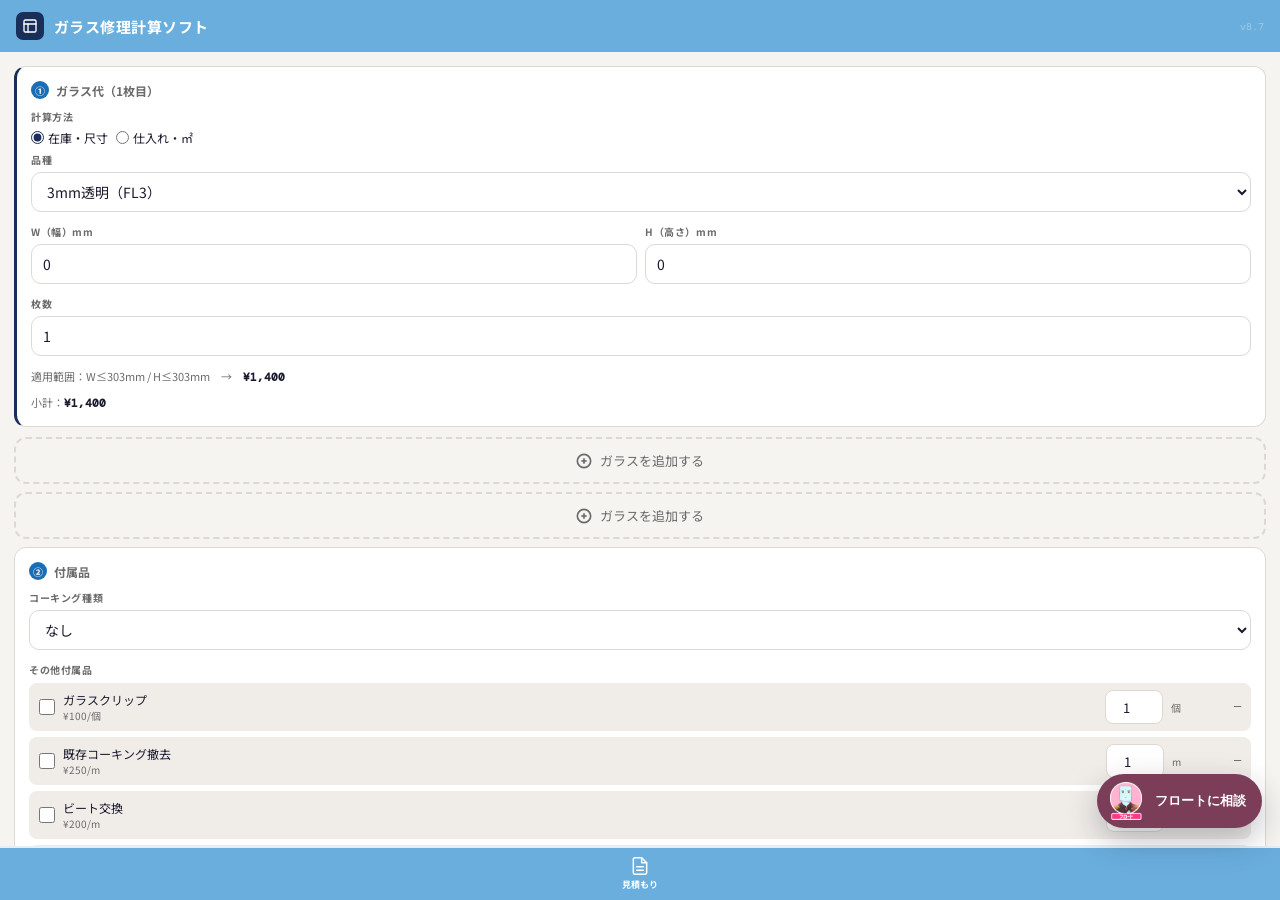
==== estimate_app.html @ 731aaf02 "Update estimate_app.html" ====
<!DOCTYPE html>
<html lang="ja">
<head>
<meta charset="UTF-8">
<meta name="viewport" content="width=device-width, initial-scale=1.0, maximum-scale=1.0, user-scalable=no">
<meta name="apple-mobile-web-app-capable" content="yes">
<meta name="apple-mobile-web-app-status-bar-style" content="default">
<meta name="apple-mobile-web-app-title" content="ガラス修理計算ソフト">
<meta name="theme-color" content="#1a1a2e">
<link rel="manifest" href="manifest.json">
<link rel="apple-touch-icon" href="icons/icon-192.png">
<title>ガラス修理計算ソフト</title>
<link href="https://fonts.googleapis.com/css2?family=Noto+Sans+JP:wght@400;500;700&family=DM+Mono:wght@400;500&display=swap" rel="stylesheet">
<style>
:root{--bg:#f5f4f0;--surface:#fff;--surface2:#f0ede8;--accent:#1a6eb5;--accent2:#1a2e5a;--text:#1a1a2e;--text2:#6b6b6b;--border:#ddd9d2;--green:#2d6a4f;--green-bg:#e8f5ee}
*{box-sizing:border-box;margin:0;padding:0;-webkit-tap-highlight-color:transparent}
html,body{margin:0;padding:0;background:var(--bg);font-family:'Noto Sans JP',sans-serif;color:var(--text)}
#app{position:fixed;top:0;left:0;right:0;bottom:0;display:flex;flex-direction:column;}
header{height:52px;background:#6aaedd;display:flex;align-items:center;padding:0 16px;gap:10px;flex-shrink:0}
.logo{width:28px;height:28px;background:var(--accent2);border-radius:7px;display:flex;align-items:center;justify-content:center;flex-shrink:0}
.logo svg{width:16px;height:16px}
header h1{font-size:15px;font-weight:700;color:#fff;letter-spacing:.03em}
.version{margin-left:auto;font-size:10px;color:rgba(255,255,255,.35);font-family:'DM Mono',monospace}
#content{position:absolute;top:52px;left:0;right:0;bottom:54px;}
nav.main-nav{position:fixed;bottom:0;left:0;right:0;height:54px;background:#6aaedd;display:flex;z-index:100;}
.mnav-btn{flex:1;display:flex;flex-direction:column;align-items:center;justify-content:center;gap:2px;font-size:9px;color:rgba(255,255,255,0.7);border:none;background:none;cursor:pointer;padding:5px 2px;font-family:inherit}
.mnav-btn svg{width:20px;height:20px;stroke:currentColor;fill:none;stroke-width:1.8;stroke-linecap:round;stroke-linejoin:round}
.mnav-btn.active{color:#fff;font-weight:700}
.main-indicator{position:absolute;top:0;height:2px;background:rgba(255,255,255,0.8);transition:left .25s cubic-bezier(.4,0,.2,1),width .25s cubic-bezier(.4,0,.2,1)}
.page{display:none;}
.page.active{display:block;position:absolute;top:0;left:0;right:0;bottom:0;overflow-y:auto;-webkit-overflow-scrolling:touch;overscroll-behavior:contain;}

.page-inner{padding:14px}

.esec{background:var(--surface);border-radius:12px;padding:14px;margin-bottom:10px;border:1px solid var(--border)}
.esec-title{font-size:12px;font-weight:700;color:var(--text2);margin-bottom:10px;display:flex;align-items:center;gap:7px}
.esec-title .num{background:var(--accent);color:#fff;border-radius:50%;width:18px;height:18px;display:inline-flex;align-items:center;justify-content:center;font-size:10px;font-weight:700;flex-shrink:0}
.clbl{font-size:10px;font-weight:700;color:var(--text2);letter-spacing:.06em;margin-bottom:5px}
.cgrp{margin-bottom:12px}
input[type=number],select{height:40px;border:1.5px solid var(--border);border-radius:10px;background:var(--surface);color:var(--text);font-size:14px;font-family:inherit;padding:0 11px;width:100%;outline:none}
input[type=number]:focus,select:focus{border-color:var(--accent2)}
.irow{display:flex;gap:8px}.irow>div{flex:1}.travel-row{flex-wrap:wrap}.travel-row>div{min-width:160px}
.esec-note{font-size:11px;color:var(--text2);margin-top:7px;line-height:1.6}
.esec-note strong{font-family:'DM Mono',monospace;color:var(--text)}
.bdown{background:var(--surface2);border-radius:10px;padding:11px;margin-top:4px}
.brow{display:flex;justify-content:space-between;align-items:center;padding:5px 0;font-size:12px}
.brow+.brow{border-top:1px solid var(--border)}
.brow .lbl{color:var(--text2)}.brow .amt{font-family:'DM Mono',monospace;font-weight:500}
.btotal{display:flex;justify-content:space-between;align-items:center;padding:9px 0 0;margin-top:5px;border-top:2px solid var(--accent);font-weight:700;font-size:14px}
.btotal .amt{font-family:'DM Mono',monospace;color:var(--accent2)}
.total-card{background:var(--accent);border-radius:12px;padding:18px;text-align:center;margin-top:10px}
.total-card .lbl{font-size:11px;color:rgba(255,255,255,.6);margin-bottom:5px}
.total-card .price{font-size:34px;font-weight:700;color:#fff;font-family:'DM Mono',monospace}
.total-card .sub{font-size:11px;color:rgba(255,255,255,.55);margin-top:5px}
.float-chat-launcher{position:fixed;right:18px;bottom:72px;z-index:500;display:flex;align-items:center;gap:10px;min-height:52px;border:0;border-radius:999px;background:#7c3d58;color:#fff;padding:8px 16px 8px 10px;box-shadow:0 12px 32px rgba(26,26,46,.28);font-weight:700;cursor:pointer}
.float-chat-launcher img{width:38px;height:38px;object-fit:contain}
.float-chat-launcher.hidden{display:none}
.float-chat-panel{position:fixed;right:16px;bottom:84px;z-index:600;width:min(420px,calc(100vw - 32px));height:min(680px,calc(100dvh - 108px));overflow:hidden;border:1px solid rgba(26,26,46,.16);border-radius:10px;background:#fff;box-shadow:0 20px 60px rgba(26,26,46,.30);transform:translateY(12px);opacity:0;pointer-events:none;transition:opacity .18s ease,transform .18s ease}
.float-chat-panel.open{transform:translateY(0);opacity:1;pointer-events:auto}
.float-chat-panel iframe{display:block;width:100%;height:100%;border:0}
.float-chat-close{position:absolute;top:8px;right:8px;z-index:2;width:34px;height:34px;border:0;border-radius:8px;background:rgba(255,255,255,.92);color:#2a2226;font-size:22px;line-height:1;box-shadow:0 4px 14px rgba(42,34,38,.14);cursor:pointer}
@media (max-width:720px){.float-chat-launcher{right:12px;bottom:68px;min-height:48px;padding-right:14px}.float-chat-panel{inset:0;width:auto;height:auto;border-radius:0}}
@media (max-width:720px){
  html,body{height:auto;min-height:100%;overflow-y:auto;-webkit-overflow-scrolling:touch}
  #app{position:relative;min-height:100dvh;display:block;padding-bottom:74px}
  #content{display:block}
  .page.active{position:relative;top:auto;left:auto;right:auto;bottom:auto;overflow:visible;min-height:auto}
  nav.main-nav{position:fixed;bottom:0;left:0;right:0}
}
</style>
</head>
<body>
<div id="app">
<header>
  <div class="logo"><svg viewBox="0 0 24 24" fill="none" stroke="white" stroke-width="2" stroke-linecap="round" stroke-linejoin="round"><rect x="3" y="3" width="18" height="18" rx="2"/><line x1="3" y1="9" x2="21" y2="9"/><line x1="9" y1="9" x2="9" y2="21"/></svg></div>
  <h1>ガラス修理計算ソフト</h1>
  <span class="version">v8.7</span>
</header>
<div id="content">


<!-- 見積もり -->
<div id="p-estimate" class="page active">
  <div class="page-inner">

    <div class="esec" id="sec-main" style="border-left:3px solid var(--accent2)">
      <div class="esec-title"><span class="num">①</span>ガラス代（1枚目）</div>

      <div class="cgrp" style="margin-bottom:6px">
        <div class="clbl">計算方法</div>
        <div style="display:flex;gap:8px">
          <label style="display:flex;align-items:center;gap:4px;font-size:12px;cursor:pointer">
            <input type="radio" name="main-mode" value="shaku" checked onchange="switchMainMode('shaku')" style="accent-color:var(--accent2)">在庫・尺寸
          </label>
          <label style="display:flex;align-items:center;gap:4px;font-size:12px;cursor:pointer">
            <input type="radio" name="main-mode" value="sqm" onchange="switchMainMode('sqm')" style="accent-color:var(--accent2)">仕入れ・㎡
          </label>
        </div>
      </div>

      <!-- 在庫・尺寸モード -->
      <div id="sec-shaku">
        <div class="cgrp"><div class="clbl">品種</div>
          <select id="e-type" onchange="calcEst();calcAcc();calcTravel();">
            <optgroup label="── 単板ガラス ──">
              <option value="fl3">3mm透明（FL3）</option>
              <option value="fl2">2mm透明（FL2）</option>
              <option value="fl5">5mm透明（FL5）</option>
              <option value="f4a">4mm型（F4A）</option>
              <option value="polka">2mmワーロン</option>
              <option value="g3">3mm摺（G3）</option>
              <option value="g2">2mm摺（G2）</option>
            </optgroup>
            <optgroup label="── 網入りガラス ──">
              <option value="ami_t">6.8mm網入り透明（PW6.8）</option>
              <option value="ami_k">6.8mm網入り型（FW6.8）</option>
            </optgroup>
          </select>
        </div>
        <div class="cgrp">
          <div class="irow">
            <div><div class="clbl">W（幅）mm</div><input type="number" id="e-w" value="0" min="1" inputmode="numeric" oninput="calcEst();"></div>
            <div><div class="clbl">H（高さ）mm</div><input type="number" id="e-h" value="0" min="1" inputmode="numeric" oninput="calcEst();"></div>
          </div>
        </div>
        <div class="cgrp" style="margin-top:6px"><div class="clbl">枚数</div>
          <input type="number" id="e-count-shaku" value="1" min="1" max="99" inputmode="numeric" oninput="calcEst();">
        </div>
        <div class="esec-note">適用範囲：<span id="e-glass-range">—</span>　→　<strong id="e-glass-price">—</strong></div>
        <div class="esec-note">小計：<strong id="e-glass-total">—</strong></div>
      </div>

      <!-- 仕入れ・㎡モード（初期非表示） -->
      <div id="sec-sqm" style="display:none">
        <div class="cgrp"><div class="clbl">品種</div>
          <select id="o-type" onchange="calcOrder(false);calcAcc();calcTravel();">
            <optgroup label="── フロートガラス ──">
              <option value="fl3">3mm透明（FL3）</option>
              <option value="fl5">5mm透明（FL5）</option>
              <option value="fl6">6mm透明（FL6）</option>
              <option value="fl8">8mm透明（FL8）</option>
            </optgroup>
            <optgroup label="── 型・摺・網入り ──">
              <option value="f4a_m">4mm型（F4A）</option>
              <option value="f6a">6mm型（F6A）</option>
              <option value="g3_m">3mm摺（G3）</option>
              <option value="g5">5mm摺（G5）</option>
              <option value="pw68">6.8mm網入り透明</option>
              <option value="fw68">6.8mm網入り型</option>
            </optgroup>
            <optgroup label="── 強化ガラス ──">
              <option value="pt4">4mm透明強化（PT4）</option>
              <option value="pt5">5mm透明強化（PT5）</option>
              <option value="pt6">6mm透明強化（PT6）</option>
              <option value="fbt4">4mm型強化（FBT4）</option>
            </optgroup>
            <optgroup label="── 複層ガラス ──">
              <option value="ap6d">ペアマルチ 3mm透明+A+3mm透明（AP6-D）</option>
              <option value="ap10d">ペアマルチ 5mm透明+A+5mm透明（AP10-D）</option>
              <option value="ap3f4d">ペアマルチ 3mm透明+A+4mm型（AP3F4-D）</option>
              <option value="ap3pwd">ペアマルチ 網入り透明+A+3mm透明（AP3PW-D）</option>
              <option value="ap3fwd">ペアマルチ 網入り型+A+3mm透明（AP3FW-D）</option>
            </optgroup>
            <optgroup label="── ペアマルチスーパー ──">
              <option value="arsp3">スーパー 3mm透明+A+LowE3</option>
              <option value="arsp5">スーパー 5mm透明+A+LowE5</option>
              <option value="arsp_f4">スーパー 4mm型+A+LowE3</option>
              <option value="arsp_pw">スーパー 網入り透明+A+LowE3</option>
              <option value="arsp_fw">スーパー 網入り型+A+LowE3</option>
            </optgroup>
            <optgroup label="── ペアマルチレイボーグ ──">
              <option value="arspj3">レイボーグ LowE3+A+3mm透明</option>
              <option value="arspj5">レイボーグ LowE5+A+5mm透明</option>
              <option value="arspj_f4">レイボーグ LowE3+A+4mm型</option>
              <option value="arspj_pw">レイボーグ LowE3+A+網入り透明</option>
              <option value="arspj_fw">レイボーグ LowE3+A+網入り型</option>
            </optgroup>
            <optgroup label="── 防犯ガラス セキュオ ──">
              <option value="lp6_30">セキュオ30 3mm透明+30mil+3mm透明（LP6-30）</option>
              <option value="lp3f3a_30">セキュオ30 3mm透明+30mil+3mm型（LP3F3A-30）</option>
              <option value="lp5t_60">セキュオ60 2.5mm透明+60mil+2.5mm透明（LP5T-60）</option>
              <option value="lp2f3a_60">セキュオ60 2mm透明+60mil+3mm型（LP2F3A-60）</option>
              <option value="lp5t_sp">セキュオSP 2.5mm透明+ポリカ+2.5mm透明（LP5T-SP）</option>
              <option value="lp2f3a_sp">セキュオSP 2mm透明+ポリカ+3mm型（LP2F3A-SP）</option>
            </optgroup>
            <optgroup label="── 合わせガラス ──">
              <option value="lp6z">ラミペーン 3mm透明+15mil+3mm透明（LP6-Z）</option>
              <option value="lp2f4az">ラミペーン 2mm透明+30mil+4mm型（LP2F4A-Z）</option>
              <option value="l4p6z">カラーラミペーン 3mm透明+15mil+3mm透明（L4P6-Z）</option>
              <option value="l4lp2f4az">カラーラミペーン 2mm透明+30mil+4mm型（L4LP2F4A-Z）</option>
            </optgroup>
            <optgroup label="── 真空ガラス ──">
              <option value="vnp3lep3">スペーシア Low-E3mm+真空層+3mm透明</option>
              <option value="vnp3leg3">スペーシア Low-E3mm+真空層+3mm摺</option>
            </optgroup>
            <optgroup label="── 防音ガラス ──">
              <option value="l51p6z">ソノグラス 3mm透明+遮音膜30mil+3mm透明（L51P6-Z）</option>
              <option value="l51p2f4az">ソノグラス 2mm透明+遮音膜30mil+4mm型（L51P2F4A-Z）</option>
            </optgroup>
            <optgroup label="── 鏡 ──">
              <option value="mirror_cut">5mm鏡 切放し</option>
              <option value="mirror_4h">5mm鏡 4方磨き</option>
              <option value="mirror_ted">5mm鏡 TED簡易防湿</option>
              <option value="mirror_oc">5mm鏡 OC防湿</option>
            </optgroup>
          </select>
        </div>
        <div class="cgrp">
          <div class="irow">
            <div><div class="clbl">面積（㎡）</div><input type="number" id="o-area" value="0" min="0.001" step="0.001" inputmode="decimal" oninput="calcOrder(false)"></div>
            <div id="o-gretchan-wrap" style="display:none"><div class="clbl">グレチャン</div>
              <select id="o-gretchan" onchange="calcOrder(false)" style="height:40px">
                <option value="0">なし</option>
                <option value="1">あり</option>
              </select>
            </div>
          </div>
        </div>
        <div class="cgrp" style="margin-top:6px"><div class="clbl">枚数</div>
          <input type="number" id="e-count-sqm" value="1" min="1" max="99" inputmode="numeric" oninput="calcOrder(false);">
        </div>
        <div class="esec-note">単価：<strong id="o-unit">—</strong></div>
        <div class="esec-note">小計：<strong id="o-total-price">—</strong></div>
      </div>
    </div>

    <!-- 追加ガラス行コンテナ -->
    <div id="extra-glass-rows"></div>

    <!-- ガラスを追加ボタン -->
    <button id="add-glass-btn" onclick="addGlassRow()" style="display:flex;align-items:center;justify-content:center;gap:8px;width:100%;margin:4px 0 8px;padding:12px;border:2px dashed var(--border);border-radius:12px;background:transparent;color:var(--text2);font-size:13px;font-family:inherit;cursor:pointer;transition:all 0.15s" onmouseover="this.style.borderColor='var(--accent2)';this.style.color='var(--accent2)'" onmouseout="this.style.borderColor='var(--border)';this.style.color='var(--text2)'">
      <svg viewBox="0 0 24 24" width="16" height="16" fill="none" stroke="currentColor" stroke-width="2.5"><circle cx="12" cy="12" r="10"/><line x1="12" y1="8" x2="12" y2="16"/><line x1="8" y1="12" x2="16" y2="12"/></svg>
      ガラスを追加する
    </button>

    <!-- 追加ガラス行コンテナ -->
    <div id="extra-glass-rows"></div>

    <!-- ガラスを追加ボタン -->
    <button id="add-glass-btn" onclick="addGlassRow()" style="display:flex;align-items:center;justify-content:center;gap:8px;width:100%;margin:4px 0 8px;padding:12px;border:2px dashed var(--border);border-radius:12px;background:transparent;color:var(--text2);font-size:13px;font-family:inherit;cursor:pointer;transition:all 0.15s" onmouseover="this.style.borderColor='var(--accent2)';this.style.color='var(--accent2)'" onmouseout="this.style.borderColor='var(--border)';this.style.color='var(--text2)'">
      <svg viewBox="0 0 24 24" width="16" height="16" fill="none" stroke="currentColor" stroke-width="2.5"><circle cx="12" cy="12" r="10"/><line x1="12" y1="8" x2="12" y2="16"/><line x1="8" y1="12" x2="16" y2="12"/></svg>
      ガラスを追加する
    </button>

    <div class="esec">
      <div class="esec-title"><span class="num">④</span>出張・施工費</div>
      <div class="cgrp">
        <div class="irow travel-row">
          <div><div class="clbl">片道（分）</div><input type="number" id="e-travel" value="0" min="0" max="90" inputmode="numeric" oninput="calcTravel();"></div>
          <div><div class="clbl">施工時間（分）</div><input type="number" id="e-work" value="0" min="0" inputmode="numeric" oninput="calcTravel();"></div>
          <div><div class="clbl">人工</div><input type="number" id="e-labor" value="1" min="0" step="1" inputmode="numeric" oninput="calcTravel();"></div>
        </div>
      </div>
      <div class="esec-note">出張費：<strong id="e-travel-price">—</strong>　／　施工費：<strong id="e-work-price">—</strong></div>
    </div>
    <div class="esec">
      <div class="esec-title"><span class="num">③</span>廃材搬出・処分費</div>
      <div class="cgrp"><div class="clbl">枚数</div><input type="number" id="e-waste" value="1" min="0" max="20" inputmode="numeric" oninput="const w=parseInt(this.value)||0;updateWasteUI(w);recalcTotal();"></div>
      <div id="waste-rule-tanban" class="esec-note">処分費：<strong id="e-waste-price">—</strong>　（3枚まで500円、4枚目から+100円/枚）</div>
      <div id="waste-rule-kino" class="esec-note" style="display:none">処分費：<strong id="e-waste-price-kino">—</strong>　（300円/枚）</div>
    </div>
    <div id="extra-waste-rows"></div>
    <button id="add-waste-btn" onclick="addExtraWasteRow()" style="display:flex;align-items:center;justify-content:center;gap:8px;width:100%;margin:4px 0 8px;padding:12px;border:2px dashed var(--border);border-radius:12px;background:transparent;color:var(--text2);font-size:13px;font-family:inherit;cursor:pointer;transition:all 0.15s" onmouseover="this.style.borderColor='var(--accent2)';this.style.color='var(--accent2)'" onmouseout="this.style.borderColor='var(--border)';this.style.color='var(--text2)'">
      <svg viewBox="0 0 24 24" width="16" height="16" fill="none" stroke="currentColor" stroke-width="2.5"><circle cx="12" cy="12" r="10"/><line x1="12" y1="8" x2="12" y2="16"/><line x1="8" y1="12" x2="16" y2="12"/></svg>
      ＋処分費を追加する
    </button>
    <div class="esec">
      <div class="esec-title"><span class="num">②</span>付属品</div>

      <!-- コーキング（プルダウン） -->
      <div class="cgrp">
        <div class="clbl">コーキング種類</div>
        <select id="acc-caulk-type" onchange="calcAcc()">
          <option value="0">なし</option>
          <option value="600">単板G・パネル（通常） 6×6 — ¥600/m</option>
          <option value="600">単板G・パネル（防カビ） 6×6 — ¥600/m</option>
          <option value="900">単板G・パネル（防火） 6×6 — ¥900/m</option>
          <option value="1100">単板G（セメダイン） 6×6 — ¥1,100/m</option>
          <option value="850">単板G（三角シール） 15×8 — ¥850/m</option>
          <option value="700">複層G（通常） 8×8 — ¥700/m</option>
          <option value="1300">複層G（防火） 8×8 — ¥1,300/m</option>
          <option value="700">ポリカ板 6×6 — ¥700/m</option>
          <option value="900">アルミ（変成） 6×6 — ¥900/m</option>
          <option value="2600">単板G（ハイクリア） 10×10 — ¥2,600/m</option>
        </select>
      </div>
      <div class="cgrp" id="acc-caulk-len-wrap" style="display:none">
        <div class="irow">
          <div><div class="clbl">長さ（m）</div><input type="number" id="acc-caulk-len" value="1" min="0.1" step="0.1" inputmode="decimal" oninput="calcAcc()"></div>
          <div><div class="clbl">本数</div><input type="number" id="acc-caulk-count" value="1" min="1" max="99" inputmode="numeric" oninput="calcAcc()"></div>
        </div>
        <div class="esec-note" style="margin-top:6px">コーキング代：<strong id="acc-caulk-price">—</strong></div>
      </div>

      <!-- その他付属品 チェックリスト -->
      <div class="clbl" style="margin-top:10px;margin-bottom:6px">その他付属品</div>
      <div id="acc-items" style="display:flex;flex-direction:column;gap:6px">
        <!-- 各行：チェック + ラベル + 数量 + 小計 -->
      </div>
      <div class="esec-note" style="margin-top:8px">付属品合計：<strong id="acc-total-price">—</strong></div>
    </div>

    <div class="bdown">
      <div id="b-glass-rows">
        <div class="brow" id="b-glass-row"><span class="lbl">①ガラス代（在庫）</span><span class="amt" id="b-glass">—</span></div>
        <div id="b-glass-detail" style="display:none;flex-direction:column"></div>
        <div class="brow" id="b-order-row"><span class="lbl">①ガラス代（仕入れ）</span><span class="amt" id="b-order">—</span></div>
        <div id="b-order-detail" style="display:none;flex-direction:column"></div>
      </div>
      <div class="brow"><span class="lbl">④出張施工費</span><span class="amt" id="b-travel">—</span></div>
      <div class="brow"><span class="lbl">③廃材処分費</span><span class="amt" id="b-waste">—</span></div>
      <div class="brow" id="b-delivery-row" style="display:none"><span class="lbl">メーカー配送料</span><span class="amt" id="b-delivery">—</span></div>
      <div class="brow"><span class="lbl">②付属品</span><span class="amt" id="b-acc">—</span></div>
      <div id="b-acc-detail" style="display:none;flex-direction:column;gap:0"></div>
      <div class="brow"><span class="lbl" id="misc-label">⑤諸経費（5%・最低2,000円）</span><span class="amt" id="b-misc">—</span></div>
      <div class="btotal"><span>合計（税別）</span><span class="amt" id="b-total">—</span></div>
    </div>
    <div class="total-card">
      <div class="lbl">お見積り金額（税別）</div>
      <div style="font-size:16px;color:rgba(255,255,255,0.6);font-family:'DM Mono',monospace;margin-bottom:4px" id="e-total">—</div>
      <div class="lbl" style="margin-top:8px;font-size:12px">税込金額</div>
      <div style="font-size:36px;font-weight:700;color:#fff;font-family:'DM Mono',monospace;letter-spacing:-0.02em" id="e-tax">—</div>
    </div>
  </div>
</div>

</div>
</div>
<nav class="main-nav">
  <div class="main-indicator" id="main-ind"></div>
  <button class="mnav-btn active" onclick="showPage('p-estimate',0)">
    <svg viewBox="0 0 24 24"><path d="M14 2H6a2 2 0 0 0-2 2v16a2 2 0 0 0 2 2h12a2 2 0 0 0 2-2V8z"/><polyline points="14 2 14 8 20 8"/><line x1="16" y1="13" x2="8" y2="13"/><line x1="16" y1="17" x2="8" y2="17"/></svg>見積もり
  </button>
</nav>
</div>

<button class="float-chat-launcher" id="floatChatLauncher" type="button" aria-controls="floatChatPanel" aria-expanded="false">
  <img src="float-icon.png" alt="">
  <span>フロートに相談</span>
</button>
<section class="float-chat-panel" id="floatChatPanel" aria-label="フロート相談室">
  <button class="float-chat-close" id="floatChatClose" type="button" aria-label="チャットを閉じる">×</button>
  <iframe title="フロート相談室" src="index_float_chat.html"></iframe>
</section>

<script>

const stockData={
  fl3:{cols:[303,455,914,1219,1829],rows:[303,455,914,1219,1829],prices:[[1400,1400,1400,2000,2900],[1400,1400,2200,2900,4400],[1400,2200,4400,5900,8800],[2000,2900,5900,7800,11700],[2900,4400,8800,11700,17600]]},
  fl2:{cols:[303,455,914],rows:[303,455,914],prices:[[1500,1500,1500],[1500,1500,1500],[1500,1500,2900]]},
  fl5:{cols:[303,455,914,1219,1829,2134,2438],rows:[303,455,914,1219,1829,2134,2438],prices:[[2000,2000,2100,2800,4200,4900,5600],[2000,2000,3200,4200,6300,7400,8400],[2100,3200,6300,8500,12700,14800,16900],[2800,4200,8500,11300,16900,19700,22600],[4200,6300,12700,16900,25400,29600,33800],[4900,7400,14800,19700,29600,null,null],[5600,8400,16900,22600,33800,null,null]]},
  f4a:{cols:[303,455,914,1219,1829],rows:[303,455,914,1219,1829],prices:[[2400,2400,2600,3400,5100],[2400,2400,3800,5100,7700],[2600,3800,7700,10300,15400],[3400,5100,10300,13700,20500],[5100,7700,15400,20500,30800]]},
  polka:{cols:[303,455,914],rows:[303,455,914],prices:[[3000,3000,3600],[3000,3000,5400],[4000,6000,6000]]},
  g3:{cols:[303,455,914,1219,1829],rows:[303,455,914,1219,1829],prices:[[5200,5200,5600,7400,11100],[5200,5200,8400,11200,16700],[5600,8400,16800,22400,33600],[7400,11200,22400,29900,44800],[11100,16700,33600,44800,67200]]},
  g2:{cols:[303,455,914],rows:[303,455,914],prices:[[1600,1600,1600],[1600,1600,1600],[1600,1600,3200]]},
  // 網入りガラス（W幅別の固定価格）
  ami_t_606:{fixed:null},ami_t_914:{fixed:null},
  ami_t_1219:{fixed:20000},ami_t_1829:{fixed:29900},ami_t_2438:{fixed:39900},
  ami_k_606:{fixed:null},ami_k_914:{fixed:null},
  ami_k_1219:{fixed:11100},ami_k_1829:{fixed:16600},ami_k_2438:{fixed:22200},
};
// 網入り価格テーブル（H×W）
const amiTData={
  ami_t:{cols:[606,914,1219,1829,2438],rows:[606,914,1219,1829,2438],
    prices:[[9900,20000,20000,29900,39900],[20000,22600,30100,45200,60200],[20000,30100,40100,60200,80300],[29900,45200,60200,90300,120400],[39900,60200,80300,120400,null]]},
  ami_k:{cols:[606,914,1219,1829,2438],rows:[606,914,1219,1829,2438],
    prices:[[5500,11100,11100,16600,22200],[11100,12500,16700,25100,33400],[11100,16700,22300,33500,44600],[16600,25100,33500,50200,66900],[22200,33400,44600,66900,null]]},
};
const travelTbl=[[5,1000],[10,2000],[15,2000],[20,2000],[25,4000],[30,4000],[35,4000],[40,6000],[45,6000],[50,6000],[55,8000],[60,8000],[65,8000],[70,10000],[75,10000],[80,10000],[85,12000],[90,12000]];
const workTbl=[[35,2000],[50,3000],[60,4000],[75,5000],[95,6000],[110,7000],[120,8000]];
const workKinoTbl=[[15,2000],[35,3000],[50,4000],[60,5000],[75,6000],[95,7000],[110,8000],[120,10000]];
function lookup(tbl,val){if(val<=0)return 0;for(let i=0;i<tbl.length;i++)if(val<=tbl[i][0])return tbl[i][1];return null;}
function getLaborCount(){return Math.max(0,parseInt(document.getElementById('e-labor')?.value)||0);}
function getTravelPrice(minutes){
  const base=lookup(travelTbl,minutes);
  return base==null?null:ceil100(base*getLaborCount());
}
function getWorkPrice(minutes){
  const base=lookup(getWorkTbl(),minutes);
  return base==null?null:ceil100(base*getLaborCount());
}
function getWorkTbl(){return isTanbanWorkType()?workTbl:workKinoTbl;}
function findIdx(arr,val){for(let i=0;i<arr.length;i++)if(val<=arr[i])return i;return -1;}
function fmt(n){return n!=null?'¥'+n.toLocaleString():'—';}
function setBaseGlassTotal(total){
  const el=document.getElementById('b-glass');
  const value=total!=null&&total>0?total:0;
  el.dataset.base=String(value);
  el.textContent=value>0?fmt(value):'—';
}
function setBaseOrderTotal(total){
  const el=document.getElementById('b-order');
  const value=total!=null&&total>0?total:0;
  el.dataset.base=String(value);
  el.textContent=value>0?fmt(value):'—';
}
function ceil100(n){return Math.ceil(n/100)*100;}
function ceil10(n){return Math.ceil(n/10)*10;}
function getGlass(type,w,h){
  const d=stockData[type];if(!d)return{price:null,range:'対応品種なし'};
  const sizeErr=checkStockSize(type,w,h);
  const ci=findIdx(d.cols,w),ri=findIdx(d.rows,h);
  if(ci<0||ri<0)return{price:null,range:'範囲外'+(sizeErr?` ⚠ 製作可能寸法ご確認ください`:'')};
  const p=d.prices[ri][ci];if(p==null)return{price:null,range:'該当なし'};
  const wl=ci===0?`W≤${d.cols[0]}`:`W${d.cols[ci-1]+1}〜${d.cols[ci]}`;
  const hl=ri===0?`H≤${d.rows[0]}`:`H${d.rows[ri-1]+1}〜${d.rows[ri]}`;
  const note=sizeErr?` ⚠ 製作可能寸法ご確認ください`:'';
  return{price:p,range:`${wl}mm / ${hl}mm${note}`};
}
// 単板ガラス判定
const tanbanTypes=['fl3','fl2','fl5','f4a','polka','g3','g2'];
const tanbanOrderTypes=['fl3','fl5','fl6','fl8','f4a_m','f6a','g3_m','g5'];
const kinoOrderTypes=['pt4', 'pt5', 'pt6', 'fbt4', 'ap6d', 'ap10d', 'ap3f4d', 'ap3pwd', 'ap3fwd', 'arsp3', 'arsp5', 'arsp_f4', 'arsp_pw', 'arsp_fw', 'arspj3', 'arspj5', 'arspj_f4', 'arspj_pw', 'arspj_fw', 'lp6_30', 'lp3f3a_30', 'lp5t_60', 'lp2f3a_60', 'lp5t_sp', 'lp2f3a_sp', 'lp6z', 'lp2f4az', 'l4p6z', 'l4lp2f4az', 'vnp3lep3', 'vnp3leg3', 'l51p6z', 'l51p2f4az', 'pw68', 'fw68'];

const S={glass:0,order:0,travel:0,work:0,waste:0,delivery:0,acc:0};



const stockSizeMax={
  fl2:{w:1219,h:864},
  fl3:{w:2540,h:1905},
  fl5:{w:3810,h:2540},
  f4a:{w:1829,h:914},
  g2:{w:914,h:813},
  g3:{w:1829,h:914},
  polka:{w:914,h:914},
};
const sqmSizeLimits={
  fl3:{maxW:2540,maxH:1905,minW:null,minH:null},
  fl5:{maxW:3810,maxH:2540,minW:null,minH:null},
  fl6:{maxW:3810,maxH:2540,minW:null,minH:null},
  fl8:{maxW:7420,maxH:2720,minW:null,minH:null},
  f4a_m:{maxW:1829,maxH:914,minW:null,minH:null},
  f6a:{maxW:2540,maxH:1905,minW:null,minH:null},
  g3_m:{maxW:1829,maxH:914,minW:null,minH:null},
  g5:{maxW:1829,maxH:1219,minW:null,minH:null},
  pw68:{maxW:2438,maxH:1829,minW:null,minH:null},
  fw68:{maxW:2438,maxH:1829,minW:null,minH:null},
  pt4:{maxW:2400,maxH:1200,minW:250,minH:100},
  pt5:{maxW:2600,maxH:1800,minW:250,minH:100},
  pt6:{maxW:3600,maxH:2440,minW:250,minH:100},
  fbt4:{maxW:2400,maxH:1200,minW:250,minH:100},
  ap6d:{maxW:2418,maxH:1885,minW:350,minH:200},
  ap10d:{maxW:3780,maxH:2510,minW:350,minH:200},
  ap3f4d:{maxW:3710,maxH:2440,minW:350,minH:200},
  ap3pwd:{maxW:2418,maxH:1885,minW:350,minH:200},
  ap3fwd:{maxW:2415,maxH:1729,minW:350,minH:200},
  arsp3:{maxW:2418,maxH:1758,minW:350,minH:200},
  arsp5:{maxW:2408,maxH:1748,minW:350,minH:200},
  arsp_f4:{maxW:2418,maxH:1758,minW:350,minH:200},
  arsp_pw:{maxW:2418,maxH:1758,minW:350,minH:200},
  arsp_fw:{maxW:2415,maxH:1729,minW:350,minH:200},
  arspj3:{maxW:2418,maxH:1758,minW:350,minH:200},
  arspj5:{maxW:2408,maxH:1748,minW:350,minH:200},
  arspj_f4:{maxW:2418,maxH:1758,minW:350,minH:200},
  arspj_pw:{maxW:2418,maxH:1758,minW:350,minH:200},
  arspj_fw:{maxW:2415,maxH:1729,minW:350,minH:200},
  lp6_30:{maxW:2540,maxH:1885,minW:100,minH:100},
  lp3f3a_30:{maxW:2400,maxH:1850,minW:100,minH:100},
  lp5t_60:{maxW:2400,maxH:1850,minW:100,minH:100},
  lp2f3a_60:{maxW:2400,maxH:1850,minW:100,minH:100},
  lp5t_sp:{maxW:2130,maxH:1235,minW:300,minH:200},
  lp2f3a_sp:{maxW:1800,maxH:1200,minW:300,minH:200},
  lp6z:{maxW:2540,maxH:1885,minW:100,minH:100},
  lp2f4az:{maxW:1800,maxH:1200,minW:100,minH:100},
  l4p6z:{maxW:2540,maxH:1219,minW:100,minH:100},
  l4lp2f4az:{maxW:1800,maxH:1200,minW:100,minH:100},
  vnp3lep3:{maxW:2400,maxH:1500,minW:335,minH:120},
  vnp3leg3:{maxW:1800,maxH:1200,minW:335,minH:120},
  l51p6z:{maxW:2540,maxH:1885,minW:100,minH:100},
  l51p2f4az:{maxW:1800,maxH:1200,minW:100,minH:100},
  mirror_cut:{maxW:3048,maxH:1829,minW:null,minH:null},
  mirror_4h: {maxW:3048,maxH:1829,minW:null,minH:null},
  mirror_ted:{maxW:3048,maxH:1829,minW:null,minH:null},
  mirror_oc: {maxW:3048,maxH:1829,minW:null,minH:null},
};

function checkStockSize(type,w,h){
  const lim=stockSizeMax[type];
  if(!lim) return null;
  if(lim.w&&w>lim.w) return `W最大${lim.w}mm超過`;
  if(lim.h&&h>lim.h) return `H最大${lim.h}mm超過`;
  return null;
}
function getSqmSizeNote(type){
  const lim=sqmSizeLimits[type];
  if(!lim) return '';
  const parts=[];
  if(lim.maxW&&lim.maxH) parts.push(`最大${lim.maxW}×${lim.maxH}mm`);
  if(lim.minW&&lim.minH) parts.push(`最小${lim.minW}×${lim.minH}mm`);
  return parts.join(' / ');
}

function getActiveMainMode(){
  const checked=document.querySelector('input[name="main-mode"]:checked');
  if(checked) return checked.value;
  const sqmSec=document.getElementById('sec-sqm');
  return sqmSec&&sqmSec.style.display!=='none'?'sqm':mainMode;
}

function isKino(){
  if(getActiveMainMode()==='shaku'){
    const v=document.getElementById('e-type').value;
    return v.startsWith('ami_')||!tanbanTypes.includes(v);
  }
  return kinoOrderTypes.includes(document.getElementById('o-type').value);
}

function isTanbanWasteType(){
  if(getActiveMainMode()==='shaku'){
    const v=document.getElementById('e-type').value;
    return tanbanTypes.includes(v)||v.startsWith('mirror_');
  }
  const v=document.getElementById('o-type').value;
  return tanbanOrderTypes.includes(v)||v.startsWith('mirror_');
}

function isExtraTanbanWasteType(row){
  if(!row) return true;
  if(row.mode==='shaku'){
    const v=document.getElementById('ex-type-'+row.id)?.value||'';
    return tanbanTypes.includes(v)||v.startsWith('mirror_');
  }
  const v=document.getElementById('ex-otype-'+row.id)?.value||'';
  return tanbanOrderTypes.includes(v)||v.startsWith('mirror_');
}

function isTanbanWorkType(){
  if(!isTanbanWasteType()) return false;
  return extraRows.every(row=>isExtraTanbanWasteType(row));
}

function calcWastePrice(count,isTanban){
  if(count<=0) return 0;
  return isTanban?(count<=3?500:500+(count-3)*100):count*300;
}

function getExtraWasteTotal(){
  return extraWasteRows.reduce((sum,row)=>sum+(row.waste||0),0);
}

function updateWasteSummary(baseWaste){
  const total=(baseWaste||0)+getExtraWasteTotal();
  document.getElementById('b-waste').textContent=fmt(total);
  S.waste=total||0;
}

function isSqmActive(){
  return getActiveMainMode()==='sqm';
}

function getAmiPrice(typeBase, w, h){
  const d=amiTData[typeBase];
  if(!d) return{price:null,range:'データなし'};
  const ci=findIdx(d.cols,w),ri=findIdx(d.rows,h);
  if(ci<0||ri<0) return{price:null,range:'範囲外'};
  const p=d.prices[ri][ci];
  if(p==null) return{price:null,range:'該当なし'};
  const wl=`W≤${d.cols[ci]}mm`,hl=`H≤${d.rows[ri]}mm`;
  return{price:p,range:`${wl} / ${hl}`};
}

function calcEst(){
  const type=document.getElementById('e-type').value;
  const w=parseInt(document.getElementById('e-w').value)||0;
  const h=parseInt(document.getElementById('e-h').value)||0;
  const count=parseInt(document.getElementById('e-count-shaku').value)||1;
  const tMin=parseInt(document.getElementById('e-travel').value)||0;
  const wMin=parseInt(document.getElementById('e-work').value)||0;
  const waste=parseInt(document.getElementById('e-waste').value)||1;

  let price=null,range='—';
  if(type==='ami_t'){
    const r=getAmiPrice('ami_t',w,h);price=r.price;range=r.range;
  } else if(type==='ami_k'){
    const r=getAmiPrice('ami_k',w,h);price=r.price;range=r.range;
  } else {
    const g=getGlass(type,w,h);price=g.price;range=g.range;
  }
  document.getElementById('e-glass-range').textContent=range;
  document.getElementById('e-glass-price').textContent=fmt(price);
  const glassTotal=price!=null?price*count:null;
  document.getElementById('e-glass-total').textContent=fmt(glassTotal);

  const tp=getTravelPrice(tMin),wp=getWorkPrice(wMin);
  const travelWorkTotal=tp===null||wp===null?null:tp+wp;
  document.getElementById('e-travel-price').textContent=fmt(tp);
  document.getElementById('e-work-price').textContent=fmt(wp);
  setBaseGlassTotal(glassTotal);
  document.getElementById('b-travel').textContent=fmt(travelWorkTotal);

  updateWasteUI(waste);
  recalcGlassTotal();
}

function setActiveSection(which){
  const s1=document.getElementById('sec-shaku');
  const s2=document.getElementById('sec-sqm');
  if(which==='shaku'){
    s1.classList.remove('disabled');s1.style.opacity='1';s1.style.pointerEvents='auto';
    s2.classList.add('disabled');s2.style.opacity='0.4';s2.style.pointerEvents='none';
  } else {
    s2.classList.remove('disabled');s2.style.opacity='1';s2.style.pointerEvents='auto';
    s1.classList.add('disabled');s1.style.opacity='0.4';s1.style.pointerEvents='none';
  }
}

function clearShaku(){
  // ②を選んだとき①をリセット＆グレーアウト
  setActiveSection('sqm');
  setBaseGlassTotal(null);
  document.getElementById('e-glass-range').textContent='—';
  document.getElementById('e-glass-price').textContent='—';
}

function clearSqm(){
  // ①を選んだとき②をリセット＆グレーアウト
  setActiveSection('shaku');
  setBaseOrderTotal(null);
  document.getElementById('o-unit').textContent='—';
  document.getElementById('o-total-price').textContent='—';
}

function updateWasteUI(waste){
  const kino=isKino();
  const tanbanWaste=isTanbanWasteType();
  const sqm=isSqmActive();
  const tanbanEl=document.getElementById('waste-rule-tanban');
  const kinoEl=document.getElementById('waste-rule-kino');
  const deliveryRow=document.getElementById('b-delivery-row');
  const miscLabel=document.getElementById('misc-label');
  let wasteP;
  if(tanbanWaste){
    wasteP=calcWastePrice(waste,true);
    tanbanEl.style.display='';kinoEl.style.display='none';
    document.getElementById('e-waste-price').textContent=fmt(wasteP);
    // ㎡モードで面積が入力済みの場合は配送料6,000円を表示
    const area=parseFloat(document.getElementById('o-area')?.value)||0;
    if(sqm&&area>0){
      deliveryRow.style.display='';
      document.getElementById('b-delivery').textContent='¥6,000';
      S.delivery=6000;
      miscLabel.textContent='⑤諸経費（5%・最低2,000円）';
    } else {
      deliveryRow.style.display='none';
      document.getElementById('b-delivery').textContent='—';
      S.delivery=0;
      miscLabel.textContent='⑤諸経費（5%・最低2,000円）';
    }
  } else {
    wasteP=calcWastePrice(waste,false);
    tanbanEl.style.display='none';kinoEl.style.display='';
    document.getElementById('e-waste-price-kino').textContent=fmt(wasteP);
    // ㎡出し選択時はメーカー送料6,000円を表示
    if(sqm){
      deliveryRow.style.display='';
      document.getElementById('b-delivery').textContent='¥6,000';
      S.delivery=6000;
      miscLabel.textContent='⑤諸経費（5%・最低2,000円）';
    } else {
      deliveryRow.style.display='none';
      document.getElementById('b-delivery').textContent='—';
      S.delivery=0;
      miscLabel.textContent='⑤諸経費（5%・最低2,000円）';
    }
  }
  S.baseWaste=wasteP||0;
  updateWasteSummary(S.baseWaste);
  return wasteP;
}

function recalcTotal(){
  const parse=s=>s==='—'?0:parseInt(s.replace(/[¥,]/g,''))||0;
  const glass=parse(document.getElementById('b-glass').textContent);
  const order=parse(document.getElementById('b-order').textContent);
  const travel=parse(document.getElementById('b-travel').textContent);
  const waste=parse(document.getElementById('b-waste').textContent);
  const delivery=parse(document.getElementById('b-delivery').textContent);
  const tMin=parseInt(document.getElementById('e-travel').value)||0;
  const wMin=parseInt(document.getElementById('e-work').value)||0;
  const tp=getTravelPrice(tMin),wp=getWorkPrice(wMin);
  const acc=parse(document.getElementById('b-acc')?.textContent||'—');
  if(tp===null||wp===null){
    document.getElementById('b-misc').textContent='—';
    document.getElementById('b-total').textContent='—';
    document.getElementById('e-total').textContent='—';
    document.getElementById('e-tax').textContent='税込：—';
    return;
  }
  const sub=glass+order+travel+waste+delivery+acc;
  const miscRaw=sub*0.05;
  const miscCeil=Math.ceil(miscRaw/100)*100;  // 100円単位切り上げ
  const misc=Math.max(2000,miscCeil);
  const total=sub+misc;
  document.getElementById('b-misc').textContent=fmt(misc);
  document.getElementById('b-total').textContent=fmt(total);
  document.getElementById('e-total').textContent=fmt(total)+'（税別）';
  document.getElementById('e-tax').textContent=fmt(Math.round(total*1.1));
}
// 仕入れガラス価格データ（単価テーブル）
// 形式: [最大面積, 単価] or [最大面積, 単価_グレチャンなし, 単価_グレチャンあり]
const orderData={
  // フロート（sheet=0.1㎡以下枚単価、sqmTbl=㎡テーブル）
  fl3:{sheet:600,  sqmTbl:[[0.2,5700],[2.275,4400],[4.598,4400],[9999,null]]},
  fl5:{sheet:900,  sqmTbl:[[0.2,8300],[2.275,6400],[4.598,6400],[7.013,null],[9999,null]]},
  fl6:{sheet:1200, sqmTbl:[[0.2,11200],[2.275,8600],[4.598,8600],[7.013,null],[9999,null]]},
  fl8:{sheet:1700, sqmTbl:[[0.2,16700],[2.275,12900],[4.598,14200],[7.013,null],[9999,null]]},
  // 型・摺・網入り
  f4a_m:{sheet:1000, sqmTbl:[[0.2,10000],[2.275,7700],[4.598,7700],[9999,null]]},
  f6a:  {sheet:1800, sqmTbl:[[0.2,17800],[2.275,13700],[4.598,13700],[9999,null]]},
  g3_m: {sheet:2200, sqmTbl:[[0.2,21800],[2.275,16800],[9999,null]]},
  g5:   {sheet:3700, sqmTbl:[[0.2,36900],[2.275,28400],[9999,null]]},
  pw68:[[0.2,22500],[2.275,22500],[4.598,25000],[9999,null]],
  fw68:[[0.2,12500],[2.275,12500],[4.598,13800],[9999,null]],
  // 強化ガラス（枚単価 or ㎡単価）
  pt4:{sheet:4400,sqm:11300},
  pt5:{sheet:4900,sqm:12500},
  pt6:{sheet:6900,sqm:17500},
  fbt4:{sheet:9800,sqm:25000},
  // ペアマルチ（グレチャンなし/あり）
  ap6d:{g0:[[0.3,6900],[4,17600],[9999,null]],g1:[[0.3,7900],[4,20100],[9999,null]]},
  ap10d:{g0:[[0.3,12500],[4,31900],[9999,null]],g1:[[0.3,13400],[4,34400],[9999,null]]},
  ap3f4d:{g0:[[0.3,7200],[4,18400],[9999,null]],g1:[[0.3,8200],[4,20900],[9999,null]]},
  ap3pwd:{g0:[[0.3,21000],[4,53800],[9999,null]],g1:[[0.3,22000],[4,56300],[9999,null]]},
  ap3fwd:{g0:[[0.3,13900],[4,35700],[9999,null]],g1:[[0.3,14900],[4,38200],[9999,null]]},
  // ペアマルチスーパー
  arsp3:{g0:[[0.3,10600],[4,27100],[9999,null]],g1:[[0.3,11600],[4,29600],[9999,null]]},
  arsp5:{g0:[[0.3,15800],[4,40300],[9999,null]],g1:[[0.3,16700],[4,42800],[9999,null]]},
  arsp_f4:{g0:[[0.3,11700],[4,29800],[9999,null]],g1:[[0.3,12600],[4,32300],[9999,null]]},
  arsp_pw:{g0:[[0.3,22500],[4,57600],[9999,null]],g1:[[0.3,23500],[4,60100],[9999,null]]},
  arsp_fw:{g0:[[0.3,16400],[4,42100],[9999,null]],g1:[[0.3,17400],[4,44600],[9999,null]]},
  // ペアマルチレイボーグ
  arspj3:{g0:[[0.3,11800],[4,30200],[9999,null]],g1:[[0.3,12800],[4,32700],[9999,null]]},
  arspj5:{g0:[[0.3,17500],[4,44800],[9999,null]],g1:[[0.3,18500],[4,47300],[9999,null]]},
  arspj_f4:{g0:[[0.3,12900],[4,33100],[9999,null]],g1:[[0.3,13900],[4,35600],[9999,null]]},
  arspj_pw:{g0:[[0.3,23800],[4,60900],[9999,null]],g1:[[0.3,24800],[4,63400],[9999,null]]},
  arspj_fw:{g0:[[0.3,17700],[4,45400],[9999,null]],g1:[[0.3,18700],[4,47900],[9999,null]]},
  // セキュオ（枚/㎡/4㎡〜）
  lp6_30:{s:13100,m:33500,l:42800},
  lp3f3a_30:{s:14400,m:36700,l:46900},
  lp5t_60:{s:15100,m:38600,l:49400},
  lp2f3a_60:{s:16300,m:41600,l:null},
  lp5t_sp:{s:29000,m:74200,l:null},
  lp2f3a_sp:{s:31800,m:81400,l:null},
  // ラミペーン
  lp6z:{s:11300,m:28900},
  lp2f4az:{s:11900,m:30500},
  l4p6z:{s:11900,m:30500},
  l4lp2f4az:{s:13500,m:34400},
  // スペーシア
  vnp3lep3:{s:21200,m:48200},
  vnp3leg3:{s:21600,m:48400},
  // ソノグラス
  l51p6z:{s:14900,m:38100},
  l51p2f4az:{s:15700,m:40200},
  // 鏡（切放しは枚単価なし、他は枚単価あり）
  mirror_cut: {sheet:null, sqmTbl:[[0.2,26600],[2.275,20400],[4.598,20400],[9999,null]]},
  mirror_4h:  {sheet:3500, sqmTbl:[[0.2,34800],[2.275,26800],[4.598,26800],[9999,null]]},
  mirror_ted: {sheet:4500, sqmTbl:[[0.2,44600],[2.275,34300],[4.598,34300],[9999,null]]},
  mirror_oc:  {sheet:5700, sqmTbl:[[0.2,56200],[2.275,43200],[4.598,43200],[9999,null]]},
};

const gretchanTypes=['ap6d','ap10d','ap3f4d','ap3pwd','ap3fwd','arsp3','arsp5','arsp_f4','arsp_pw','arsp_fw','arspj3','arspj5','arspj_f4','arspj_pw','arspj_fw'];
const kyokaTypes=['pt4','pt5','pt6','fbt4'];
const secuoTypes=['lp6_30','lp3f3a_30','lp5t_60','lp2f3a_60','lp5t_sp','lp2f3a_sp'];
const lamiTypes=['lp6z','lp2f4az','l4p6z','l4lp2f4az','vnp3lep3','vnp3leg3','l51p6z','l51p2f4az'];

function calcOrder(userAction=false){
  // ユーザー操作時だけ排他制御
  if(userAction) clearShaku();

  const type=document.getElementById('o-type').value;
  const area=parseFloat(document.getElementById('o-area').value)||0;
  const gc=parseInt(document.getElementById('o-gretchan').value)||0;
  const d=orderData[type];
  const unitEl=document.getElementById('o-unit');
  const totalEl=document.getElementById('o-total-price');
  const gcWrap=document.getElementById('o-gretchan-wrap');
  const sizeNote=getSqmSizeNote(type);
  const noteStr=sizeNote?`　[${sizeNote}]`:'';

  // グレチャン選択の表示切替
  gcWrap.style.display=gretchanTypes.includes(type)?'block':'none';

  // 面積未入力の場合は何も計算しない
  if(area<=0){
    unitEl.textContent='—';
    totalEl.textContent='—';
    setBaseOrderTotal(null);
    const waste=parseInt(document.getElementById('e-waste').value)||1;
    updateWasteUI(waste);recalcGlassTotal();return;
  }

  if(!d){unitEl.textContent='—';totalEl.textContent='—';return;}

  // 強化ガラス（枚/㎡）
  if(kyokaTypes.includes(type)){
    const count=parseInt(document.getElementById('e-count-sqm').value)||1;
    const unit=area<=0.3?d.sheet:d.sqm;
    const total=area<=0.3?d.sheet*count:ceil100(d.sqm*area*count);
    unitEl.textContent=area<=0.3?fmt(d.sheet)+'/枚'+noteStr:fmt(d.sqm)+'/㎡';
    totalEl.textContent=fmt(total)+(count>1?` (${count}枚)`:'');
    setBaseOrderTotal(total);
    const waste=parseInt(document.getElementById('e-waste').value)||1;
    updateWasteUI(waste);recalcGlassTotal();return;
  }
  // セキュオ（枚/㎡/4㎡〜）
  if(secuoTypes.includes(type)){
    const count=parseInt(document.getElementById('e-count-sqm').value)||1;
    let unit,total;
    if(area<=0.3){unit=d.s;total=d.s*count;}
    else if(area<=4){unit=d.m;total=ceil100(d.m*area*count);}
    else{unit=d.l;total=d.l?ceil100(d.l*area*count):null;}
    unitEl.textContent=area<=0.3?fmt(unit)+'/枚'+noteStr:fmt(unit)+'/㎡';
    totalEl.textContent=fmt(total)+(count>1?` (${count}枚)`:'');
    setBaseOrderTotal(total);
    const waste=parseInt(document.getElementById('e-waste').value)||1;
    updateWasteUI(waste);recalcGlassTotal();return;
  }
  // ラミペーン・スペーシア・ソノグラス（枚/㎡）
  if(lamiTypes.includes(type)){
    const count=parseInt(document.getElementById('e-count-sqm').value)||1;
    if(area>4){
      unitEl.textContent='範囲外';
      totalEl.textContent='—';
      setBaseOrderTotal(null);
      const waste=parseInt(document.getElementById('e-waste').value)||1;
      updateWasteUI(waste);recalcGlassTotal();return;
    }
    const unit=area<=0.3?d.s:d.m;
    const total=area<=0.3?d.s*count:ceil100(d.m*area*count);
    unitEl.textContent=area<=0.3?fmt(d.s)+'/枚'+noteStr:fmt(d.m)+'/㎡';
    totalEl.textContent=fmt(total)+(count>1?` (${count}枚)`:'');
    setBaseOrderTotal(total);
    const waste=parseInt(document.getElementById('e-waste').value)||1;
    updateWasteUI(waste);recalcGlassTotal();return;
  }
  // ペアマルチ系（グレチャンあり/なし）
  if(gretchanTypes.includes(type)){
    const count=parseInt(document.getElementById('e-count-sqm').value)||1;
    const tbl=gc===1?d.g1:d.g0;
    let unit=null;
    for(const [max,p] of tbl){if(area<=max){unit=p;break;}}
    if(!unit){unitEl.textContent='範囲外';totalEl.textContent='—';setBaseOrderTotal(null);const w0=parseInt(document.getElementById('e-waste').value)||1;updateWasteUI(w0);recalcGlassTotal();return;}
    const isSheetPrice=area<=0.3;
    const pairTotal=isSheetPrice?unit*count:ceil100(unit*area*count);
    unitEl.textContent=fmt(unit)+(isSheetPrice?'/枚':'/㎡')+noteStr;
    totalEl.textContent=fmt(pairTotal)+(count>1?` (${count}枚)`:'');
    setBaseOrderTotal(pairTotal);
    const waste=parseInt(document.getElementById('e-waste').value)||1;
    updateWasteUI(waste);recalcGlassTotal();return;
  }
  // 通常㎡テーブル（sqmTbl形式 or 配列形式）
  const count=parseInt(document.getElementById('e-count-sqm').value)||1;
  const tbl=d.sqmTbl||d;
  if(type==='mirror_cut'&&area<=0.1){
    unitEl.textContent='問い合わせ';
    totalEl.textContent='—';
    setBaseOrderTotal(null);
    const waste=parseInt(document.getElementById('e-waste').value)||1;
    updateWasteUI(waste);recalcGlassTotal();return;
  }
  // 0.1㎡以下は枚単価
  if(area<=0.1&&d.sheet!=null){
    const total=d.sheet*count;
    unitEl.textContent=fmt(d.sheet)+'/枚'+noteStr;
    totalEl.textContent=fmt(ceil100(total))+(count>1?` (${count}枚)`:'');
    setBaseOrderTotal(ceil100(total));
    const waste=parseInt(document.getElementById('e-waste').value)||1;
    updateWasteUI(waste);recalcGlassTotal();return;
  }
  let unit=null;
  for(const [max,p] of tbl){if(area<=max){unit=p;break;}}
  if(!unit){unitEl.textContent='範囲外';totalEl.textContent='—';setBaseOrderTotal(null);const w0=parseInt(document.getElementById('e-waste').value)||1;updateWasteUI(w0);recalcGlassTotal();return;}
  const orderTotal=ceil100(Math.round(unit*area*count));
  unitEl.textContent=fmt(unit)+'/㎡'+noteStr;
  totalEl.textContent=fmt(orderTotal)+(count>1?` (${count}枚)`:'');
  setBaseOrderTotal(orderTotal);
  const waste=parseInt(document.getElementById('e-waste').value)||1;
  updateWasteUI(waste);
  recalcGlassTotal();
}
function showPage(id,idx){
  document.querySelectorAll('.page').forEach(p=>p.classList.remove('active'));
  document.querySelectorAll('.mnav-btn').forEach(b=>b.classList.remove('active'));
  document.getElementById(id).classList.add('active');
  const visibleBtns=[...document.querySelectorAll('.mnav-btn')].filter(b=>b.style.display!=='none');
  if(visibleBtns[idx]) visibleBtns[idx].classList.add('active');
  const n=visibleBtns.length;
  const ind=document.getElementById('main-ind');
  if(ind){ind.style.width=(100/n)+'%';ind.style.left=(100/n*idx)+'%';}
}

function calcTravel(){
  const tMin=parseInt(document.getElementById('e-travel').value)||0;
  const wMin=parseInt(document.getElementById('e-work').value)||0;
  const tp=getTravelPrice(tMin),wp=getWorkPrice(wMin);
  const travelWorkTotal=tp===null||wp===null?null:tp+wp;
  document.getElementById('e-travel-price').textContent=fmt(tp);
  document.getElementById('e-work-price').textContent=fmt(wp);
  document.getElementById('b-travel').textContent=fmt(travelWorkTotal);
  S.travel=tp||0; S.work=wp||0;
  recalcTotal();
}
let extraRowId=0;
const extraRows=[];  // {id, mode:'shaku'|'sqm', total:0, label:''}
let extraWasteRowId=0;
const extraWasteRows=[];

const SHAKU_OPTIONS=`
  <optgroup label="── 単板ガラス ──">
    <option value="fl3">3mm透明（FL3）</option>
    <option value="fl2">2mm透明（FL2）</option>
    <option value="fl5">5mm透明（FL5）</option>
    <option value="f4a">4mm型（F4A）</option>
    <option value="polka">2mmワーロン</option>
    <option value="g3">3mm摺（G3）</option>
    <option value="g2">2mm摺（G2）</option>
  </optgroup>
  <optgroup label="── 網入りガラス ──">
    <option value="ami_t">6.8mm網入り透明（PW6.8）</option>
    <option value="ami_k">6.8mm網入り型（FW6.8）</option>
  </optgroup>`;

const SQM_OPTIONS=`
  <optgroup label="── フロートガラス ──">
    <option value="fl3">3mm透明（FL3）</option>
    <option value="fl5">5mm透明（FL5）</option>
    <option value="fl6">6mm透明（FL6）</option>
    <option value="fl8">8mm透明（FL8）</option>
  </optgroup>
  <optgroup label="── 型・摺・網入り ──">
    <option value="f4a_m">4mm型（F4A）</option>
    <option value="f6a">6mm型（F6A）</option>
    <option value="g3_m">3mm摺（G3）</option>
    <option value="g5">5mm摺（G5）</option>
    <option value="pw68">6.8mm網入り透明</option>
    <option value="fw68">6.8mm網入り型</option>
  </optgroup>
  <optgroup label="── 強化ガラス ──">
    <option value="pt4">4mm透明強化（PT4）</option>
    <option value="pt5">5mm透明強化（PT5）</option>
    <option value="pt6">6mm透明強化（PT6）</option>
    <option value="fbt4">4mm型強化（FBT4）</option>
  </optgroup>
  <optgroup label="── 複層ガラス ──">
    <option value="ap6d">ペアマルチ 3mm透明+A+3mm透明</option>
    <option value="ap10d">ペアマルチ 5mm透明+A+5mm透明</option>
    <option value="ap3f4d">ペアマルチ 3mm透明+A+4mm型</option>
    <option value="ap3pwd">ペアマルチ 網入り透明+A+3mm透明</option>
    <option value="ap3fwd">ペアマルチ 網入り型+A+3mm透明</option>
  </optgroup>
  <optgroup label="── ペアマルチスーパー ──">
    <option value="arsp3">スーパー 3mm透明+A+LowE3</option>
    <option value="arsp5">スーパー 5mm透明+A+LowE5</option>
    <option value="arsp_f4">スーパー 4mm型+A+LowE3</option>
    <option value="arsp_pw">スーパー 網入り透明+A+LowE3</option>
    <option value="arsp_fw">スーパー 網入り型+A+LowE3</option>
  </optgroup>
  <optgroup label="── ペアマルチレイボーグ ──">
    <option value="arspj3">レイボーグ LowE3+A+3mm透明</option>
    <option value="arspj5">レイボーグ LowE5+A+5mm透明</option>
    <option value="arspj_f4">レイボーグ LowE3+A+4mm型</option>
    <option value="arspj_pw">レイボーグ LowE3+A+網入り透明</option>
    <option value="arspj_fw">レイボーグ LowE3+A+網入り型</option>
  </optgroup>
  <optgroup label="── 防犯・合わせ・真空・防音 ──">
    <option value="lp6_30">セキュオ30 3mm透明+30mil+3mm透明</option>
    <option value="lp3f3a_30">セキュオ30 3mm透明+30mil+3mm型</option>
    <option value="lp5t_60">セキュオ60 2.5mm透明+60mil+2.5mm透明</option>
    <option value="lp2f3a_60">セキュオ60 2mm透明+60mil+3mm型</option>
    <option value="lp5t_sp">セキュオSP 2.5mm透明+ポリカ+2.5mm透明</option>
    <option value="lp2f3a_sp">セキュオSP 2mm透明+ポリカ+3mm型</option>
    <option value="lp6z">ラミペーン 3mm透明+15mil+3mm透明</option>
    <option value="lp2f4az">ラミペーン 2mm透明+30mil+4mm型</option>
    <option value="l4p6z">カラーラミペーン 3mm透明+15mil+3mm透明</option>
    <option value="l4lp2f4az">カラーラミペーン 2mm透明+30mil+4mm型</option>
    <option value="vnp3lep3">スペーシア Low-E3mm+真空+3mm透明</option>
    <option value="vnp3leg3">スペーシア Low-E3mm+真空+3mm摺</option>
    <option value="l51p6z">ソノグラス 3mm透明+遮音膜+3mm透明</option>
    <option value="l51p2f4az">ソノグラス 2mm透明+遮音膜+4mm型</option>
  </optgroup>`;

function addGlassRow(){
  const id=++extraRowId;
  extraRows.push({id, mode:'shaku', total:0, label:''});
  const wrap=document.getElementById('extra-glass-rows');
  const sec=document.createElement('div');
  sec.className='esec';
  sec.id='extra-row-'+id;
  sec.style.borderLeft='3px solid var(--accent2)';
  sec.innerHTML=`
    <div style="display:flex;align-items:center;justify-content:space-between;margin-bottom:10px">
      <div class="esec-title" style="margin:0">追加ガラス ${id}</div>
      <button onclick="removeGlassRow(${id})" style="border:none;background:none;cursor:pointer;color:var(--text2);font-size:18px;padding:2px 6px;border-radius:6px;line-height:1" title="削除">✕</button>
    </div>
    <div class="cgrp" style="margin-bottom:6px">
      <div class="clbl">計算方法</div>
      <div style="display:flex;gap:8px">
        <label style="display:flex;align-items:center;gap:4px;font-size:12px;cursor:pointer">
          <input type="radio" name="extra-mode-${id}" value="shaku" checked onchange="switchExtraMode(${id},'shaku')" style="accent-color:var(--accent2)">在庫・尺寸
        </label>
        <label style="display:flex;align-items:center;gap:4px;font-size:12px;cursor:pointer">
          <input type="radio" name="extra-mode-${id}" value="sqm" onchange="switchExtraMode(${id},'sqm')" style="accent-color:var(--accent2)">仕入れ・㎡
        </label>
      </div>
    </div>

    <!-- 尺寸モード -->
    <div id="extra-shaku-${id}">
      <div class="cgrp"><div class="clbl">品種</div>
        <select id="ex-type-${id}" onchange="calcExtraRow(${id});calcTravel();"><div class="cgrp">${SHAKU_OPTIONS}</select>
      </div>
      <div class="cgrp"><div class="irow">
        <div><div class="clbl">W（幅）mm</div><input type="number" id="ex-w-${id}" value="800" min="1" inputmode="numeric" oninput="calcExtraRow(${id})"></div>
        <div><div class="clbl">H（高さ）mm</div><input type="number" id="ex-h-${id}" value="800" min="1" inputmode="numeric" oninput="calcExtraRow(${id})"></div>
      </div></div>
      <div class="cgrp"><div class="clbl">枚数</div><input type="number" id="ex-cnt-shaku-${id}" value="1" min="1" max="99" inputmode="numeric" oninput="calcExtraRow(${id})"></div>
    </div>

    <!-- ㎡モード（初期非表示） -->
    <div id="extra-sqm-${id}" style="display:none">
      <div class="cgrp"><div class="clbl">品種</div>
        <select id="ex-otype-${id}" onchange="calcExtraRow(${id});calcTravel();">${SQM_OPTIONS}</select>
      </div>
      <div class="cgrp"><div class="irow">
        <div><div class="clbl">面積（㎡）</div><input type="number" id="ex-area-${id}" value="0.5" min="0.001" step="0.001" inputmode="decimal" oninput="calcExtraRow(${id})"></div>
        <div id="ex-gc-wrap-${id}" style="display:none"><div class="clbl">グレチャン</div>
          <select id="ex-gc-${id}" onchange="calcExtraRow(${id})" style="height:40px">
            <option value="0">なし</option><option value="1">あり</option>
          </select>
        </div>
      </div></div>
      <div class="cgrp"><div class="clbl">枚数</div><input type="number" id="ex-cnt-sqm-${id}" value="1" min="1" max="99" inputmode="numeric" oninput="calcExtraRow(${id})"></div>
    </div>

    <div class="esec-note">小計：<strong id="ex-subtotal-${id}">—</strong></div>`;
  wrap.appendChild(sec);
  calcExtraRow(id);
}

function removeGlassRow(id){
  const idx=extraRows.findIndex(r=>r.id===id);
  if(idx>=0) extraRows.splice(idx,1);
  const el=document.getElementById('extra-row-'+id);
  if(el) el.remove();
  // 追加行がなくなった or ㎡モードの追加行がなくなった場合、送料をリセット（1枚目が㎡モードでない場合）
  const hasSqmExtra=extraRows.some(r=>r.mode==='sqm'&&r.total>0);
  const main1IsSqm=isSqmActive();
  if(!hasSqmExtra&&!main1IsSqm){
    const deliveryRow=document.getElementById('b-delivery-row');
    const deliveryEl=document.getElementById('b-delivery');
    const miscLabel=document.getElementById('misc-label');
    if(S.delivery===6000){
      S.delivery=0;
      if(deliveryRow) deliveryRow.style.display='none';
      if(deliveryEl) deliveryEl.textContent='—';
      if(miscLabel) miscLabel.textContent='⑤諸経費（5%・最低2,000円）';
    }
  }
  recalcGlassTotal();
  calcTravel();
}

function addExtraWasteRow(id){
  const wrap=document.getElementById('extra-waste-rows');
  if(!wrap) return;
  const sec=document.createElement('div');
  sec.className='esec';
  sec.id='extra-waste-row-'+id;
  sec.innerHTML=`
    <div style="display:flex;align-items:center;justify-content:space-between;margin-bottom:10px">
      <div class="esec-title" style="margin:0"><span class="num">③</span>追加ガラス ${id} 残材搬出・処分費 (必要に応じて入れてください)</div>
      <button onclick="removeExtraWasteRow(${id})" style="border:none;background:none;cursor:pointer;color:var(--text2);font-size:18px;padding:2px 6px;border-radius:6px;line-height:1" title="削除">×</button>
    </div>
    <div class="cgrp"><div class="clbl">枚数</div><input type="number" id="ex-waste-${id}" value="0" min="0" max="20" inputmode="numeric" oninput="updateExtraWasteRow(${id});recalcTotal();"></div>
    <div class="esec-note">処分費：<strong id="ex-waste-price-${id}">—</strong>　<span id="ex-waste-rule-${id}"></span></div>`;
  wrap.appendChild(sec);
}

function removeExtraWasteRow(id){
  const row=extraRows.find(r=>r.id===id);
  if(row){row.wasteEnabled=false;row.waste=0;}
  const wasteEl=document.getElementById('extra-waste-row-'+id);
  if(wasteEl) wasteEl.remove();
  updateWasteSummary(S.baseWaste||0);
  recalcTotal();
}

function updateExtraWasteRow(id){
  const row=extraRows.find(r=>r.id===id);
  if(!row) return;
  if(row.wasteEnabled===false){
    row.waste=0;
    updateWasteSummary(S.baseWaste||0);
    return;
  }
  const count=parseInt(document.getElementById('ex-waste-'+id)?.value)||0;
  if(count<=0){
    row.waste=0;
    const priceEl=document.getElementById('ex-waste-price-'+id);
    if(priceEl) priceEl.textContent=fmt(0);
    updateWasteSummary(S.baseWaste||0);
    return;
  }
  const isTanban=isExtraTanbanWasteType(row);
  const price=calcWastePrice(count,isTanban);
  row.waste=price;
  const priceEl=document.getElementById('ex-waste-price-'+id);
  const ruleEl=document.getElementById('ex-waste-rule-'+id);
  if(priceEl) priceEl.textContent=fmt(price);
  if(ruleEl) ruleEl.textContent=isTanban?'（3枚まで500円、4枚目から+100円/枚）':'（300円/枚）';
  updateWasteSummary(S.baseWaste||0);
}

function addExtraWasteRow(){
  const id=++extraWasteRowId;
  extraWasteRows.push({id,waste:0});
  const wrap=document.getElementById('extra-waste-rows');
  if(!wrap) return;
  const sec=document.createElement('div');
  sec.className='esec';
  sec.id='extra-waste-row-'+id;
  sec.innerHTML=`
    <div style="display:flex;align-items:center;justify-content:space-between;margin-bottom:10px">
      <div class="esec-title" style="margin:0"><span class="num">③</span>追加 処分費 ${id}</div>
      <button onclick="removeExtraWasteRow(${id})" style="border:none;background:none;cursor:pointer;color:var(--text2);font-size:18px;padding:2px 6px;border-radius:6px;line-height:1" title="削除">×</button>
    </div>
    <div class="cgrp">
      <div class="clbl">ガラス区分</div>
      <select id="ex-waste-type-${id}" onchange="updateExtraWasteRow(${id});recalcTotal();">
        <option value="tanban">単板ガラス（透明・型・摺・2mmワーロン・鏡）</option>
        <option value="kino">それ以外のガラス</option>
      </select>
    </div>
    <div class="cgrp"><div class="clbl">枚数</div><input type="number" id="ex-waste-${id}" value="0" min="0" max="20" inputmode="numeric" oninput="updateExtraWasteRow(${id});recalcTotal();"></div>
    <div class="esec-note">処分費：<strong id="ex-waste-price-${id}">—</strong>　<span id="ex-waste-rule-${id}"></span></div>`;
  wrap.appendChild(sec);
  updateExtraWasteRow(id);
  calcTravel();
}

function removeExtraWasteRow(id){
  const idx=extraWasteRows.findIndex(r=>r.id===id);
  if(idx>=0) extraWasteRows.splice(idx,1);
  const wasteEl=document.getElementById('extra-waste-row-'+id);
  if(wasteEl) wasteEl.remove();
  updateWasteSummary(S.baseWaste||0);
  recalcTotal();
}

function updateExtraWasteRow(id){
  const row=extraWasteRows.find(r=>r.id===id);
  if(!row) return;
  const count=parseInt(document.getElementById('ex-waste-'+id)?.value)||0;
  const isTanban=(document.getElementById('ex-waste-type-'+id)?.value||'tanban')==='tanban';
  const price=calcWastePrice(count,isTanban);
  row.waste=price;
  const priceEl=document.getElementById('ex-waste-price-'+id);
  const ruleEl=document.getElementById('ex-waste-rule-'+id);
  if(priceEl) priceEl.textContent=fmt(price);
  if(ruleEl) ruleEl.textContent=isTanban?'（3枚まで500円、4枚目から+100円/枚）':'（300円/枚）';
  updateWasteSummary(S.baseWaste||0);
}

function switchExtraMode(id, mode){
  const row=extraRows.find(r=>r.id===id);
  if(row) row.mode=mode;
  document.getElementById('extra-shaku-'+id).style.display=mode==='shaku'?'':'none';
  document.getElementById('extra-sqm-'+id).style.display=mode==='sqm'?'':'none';
  calcExtraRow(id);
  updateExtraWasteRow(id);
}

function calcExtraRowSqm(id){
  const type=document.getElementById('ex-otype-'+id).value;
  const area=parseFloat(document.getElementById('ex-area-'+id).value)||0;
  const gc=parseInt(document.getElementById('ex-gc-'+id).value)||0;
  const count=parseInt(document.getElementById('ex-cnt-sqm-'+id).value)||1;
  const gcWrap=document.getElementById('ex-gc-wrap-'+id);
  gcWrap.style.display=gretchanTypes.includes(type)?'block':'none';
  const d=orderData[type];
  const sel=document.getElementById('ex-otype-'+id);
  const label=sel.options[sel.selectedIndex].text;
  if(!d) return{total:null,label,mode:'sqm'};
  if(area<=0) return{total:null,label,mode:'sqm'};

  // 強化ガラス（枚/㎡）
  if(kyokaTypes.includes(type)){
    const total=area<=0.3?d.sheet*count:ceil100(d.sqm*area*count);
    return{total,label,mode:'sqm'};
  }
  // セキュオ（枚/㎡/4㎡〜）
  if(secuoTypes.includes(type)){
    let total;
    if(area<=0.3){total=d.s*count;}
    else if(area<=4){total=ceil100(d.m*area*count);}
    else{total=d.l?ceil100(d.l*area*count):null;}
    return{total,label,mode:'sqm'};
  }
  // ラミペーン・スペーシア・ソノグラス（枚/㎡）
  if(lamiTypes.includes(type)){
    if(area>4) return{total:null,label:label+'（範囲外）',mode:'sqm'};
    const total=area<=0.3?d.s*count:ceil100(d.m*area*count);
    return{total,label,mode:'sqm'};
  }
  // ペアマルチ系（グレチャンあり/なし）
  if(gretchanTypes.includes(type)){
    const tbl=gc===1?d.g1:d.g0;
    let unit=null;
    for(const [max,p] of tbl){if(area<=max){unit=p;break;}}
    if(!unit) return{total:null,label:label+'（範囲外）',mode:'sqm'};
    const isSheetPrice=area<=0.3;
    const total=isSheetPrice?unit*count:ceil100(unit*area*count);
    return{total,label,mode:'sqm'};
  }
  // 通常㎡テーブル（sqmTbl形式 or 配列形式）
  const tbl=d.sqmTbl||d;
  if(type==='mirror_cut'&&area<=0.1){
    return{total:null,label:label+'（問い合わせ）',mode:'sqm'};
  }
  // 0.1㎡以下は枚単価
  if(area<=0.1&&d.sheet!=null){
    const total=ceil100(d.sheet*count);
    return{total,label,mode:'sqm'};
  }
  let unit=null;
  for(const [max,p] of tbl){if(area<=max){unit=p;break;}}
  if(!unit) return{total:null,label:label+'（範囲外）',mode:'sqm'};
  const total=ceil100(Math.round(unit*area*count));
  return{total,label,mode:'sqm'};
}

function calcExtraRowShaku(id){
  const type=document.getElementById('ex-type-'+id).value;
  const w=parseInt(document.getElementById('ex-w-'+id).value)||0;
  const h=parseInt(document.getElementById('ex-h-'+id).value)||0;
  const count=parseInt(document.getElementById('ex-cnt-shaku-'+id).value)||1;
  const sel=document.getElementById('ex-type-'+id);
  const label=sel.options[sel.selectedIndex].text;
  let price=null;
  if(type==='ami_t'){const r=getAmiPrice('ami_t',w,h);price=r.price;}
  else if(type==='ami_k'){const r=getAmiPrice('ami_k',w,h);price=r.price;}
  else{const g=getGlass(type,w,h);price=g.price;}
  const total=price!=null?price*count:null;
  return{total, label, mode:'shaku'};
}

function calcExtraRow(id){
  const row=extraRows.find(r=>r.id===id);
  if(!row) return;
  const res=row.mode==='shaku'?calcExtraRowShaku(id):calcExtraRowSqm(id);
  row.total=res&&res.total!=null?res.total:0;
  row.label=res?res.label:'';
  row.mode=res?res.mode:row.mode;
  document.getElementById('ex-subtotal-'+id).textContent=res&&res.total!=null?fmt(res.total):'—';
  updateExtraWasteRow(id);
  recalcGlassTotal();
  calcTravel();
}

function recalcGlassTotal(){
  // 元の①②の金額を取得
  const parse=s=>s==='—'?0:parseInt(s.replace(/[¥,]/g,''))||0;
  // b-glass / b-orderは既存calcEst/calcOrderが書き込み済みの値を使う
  // ただし内訳表示のために追加行をモード別に集計
  const baseGlassEl=document.getElementById('b-glass');
  const baseOrderEl=document.getElementById('b-order');
  const shakuBase=baseGlassEl.dataset.base!=null?parseInt(baseGlassEl.dataset.base)||0:parse(baseGlassEl.textContent);
  const sqmBase=baseOrderEl.dataset.base!=null?parseInt(baseOrderEl.dataset.base)||0:parse(baseOrderEl.textContent);

  let shakuExtra=0, sqmExtra=0;
  const shakuLines=[], sqmLines=[];
  extraRows.forEach(r=>{
    if(r.mode==='shaku'&&r.total>0){shakuExtra+=r.total;shakuLines.push({label:r.label+`（追加${r.id}）`,amt:r.total});}
    if(r.mode==='sqm'&&r.total>0){sqmExtra+=r.total;sqmLines.push({label:r.label+`（追加${r.id}）`,amt:r.total});}
  });

  // 合計に追加行を加算
  const totalGlass=shakuBase+shakuExtra;
  const totalOrder=sqmBase+sqmExtra;
  const glassRowEl=document.getElementById('b-glass-row');
  const orderRowEl=document.getElementById('b-order-row');

  // 追加行がある場合のみ内訳更新（ベース行の表示は既存のまま）
  const glassDetailEl=document.getElementById('b-glass-detail');
  if(shakuExtra>0){
    glassDetailEl.style.display='flex';
    glassDetailEl.innerHTML=shakuLines.map(l=>`<div style="display:flex;justify-content:space-between;padding:2px 0 2px 16px;font-size:11px;color:var(--text2)"><span>　└ ${l.label}</span><span style="font-family:'DM Mono',monospace">${fmt(l.amt)}</span></div>`).join('');
  } else {
    glassDetailEl.style.display='none';glassDetailEl.innerHTML='';
  }
  const orderDetailEl=document.getElementById('b-order-detail');
  if(sqmExtra>0){
    orderDetailEl.style.display='flex';
    orderDetailEl.innerHTML=sqmLines.map(l=>`<div style="display:flex;justify-content:space-between;padding:2px 0 2px 16px;font-size:11px;color:var(--text2)"><span>　└ ${l.label}</span><span style="font-family:'DM Mono',monospace">${fmt(l.amt)}</span></div>`).join('');
  } else {
    orderDetailEl.style.display='none';orderDetailEl.innerHTML='';
  }

  // b-glass / b-order を上書き（b-orderが—のときは上書きしない）
  document.getElementById('b-glass').textContent=totalGlass>0?fmt(totalGlass):'—';
  const orderEl=document.getElementById('b-order');
  orderEl.textContent=totalOrder>0?fmt(totalOrder):'—';
  glassRowEl.style.display=totalGlass>0?'flex':'none';
  glassDetailEl.style.display=totalGlass>0&&shakuExtra>0?'flex':'none';
  orderRowEl.style.display=totalOrder>0?'flex':'none';
  orderDetailEl.style.display=totalOrder>0&&sqmExtra>0?'flex':'none';

  // 追加行に㎡モードのものがある場合、メーカー送料6,000円を自動追加（未設定の場合のみ）
  const hasSqmExtra=extraRows.some(r=>r.mode==='sqm'&&r.total>0);
  if(hasSqmExtra){
    const deliveryRow=document.getElementById('b-delivery-row');
    const deliveryEl=document.getElementById('b-delivery');
    const miscLabel=document.getElementById('misc-label');
    // 既に6,000円が設定済みの場合は何もしない
    if(S.delivery!==6000){
      S.delivery=6000;
      if(deliveryRow) deliveryRow.style.display='';
      if(deliveryEl) deliveryEl.textContent='¥6,000';
      if(miscLabel) miscLabel.textContent='⑤諸経費（5%・最低2,000円）';
    }
  }

  recalcTotal();
}

const accItems=[
  {id:'acc_clip',   label:'ガラスクリップ',       unit:'個', price:100},
  {id:'acc_caulk_remove', label:'既存コーキング撤去', unit:'m',  price:250},
  {id:'acc_beat',   label:'ビート交換',             unit:'m',  price:200},
  {id:'acc_paste',  label:'パテはつり',             unit:'枚', price:1000},
  {id:'acc_arazuri',label:'荒ズリ加工費',           unit:'m', price:500},
  {id:'acc_film',   label:'飛散防止フィルム',       unit:'㎡', price:6000},
  {id:'acc_rolling',label:'ローリング・ビテイ（自社）', unit:'台', price:10000},
];

// 鏡専用付属品
const mirrorAccItems=[
  {id:'acc_mirror_mat',   label:'鏡副資材（ミラーボンド・マット等）', unit:'枚', price:2000},
  {id:'acc_mirror_tsume', label:'ツメ金具',                           unit:'組', price:800},
  {id:'acc_mirror_rail',  label:'ステンレス上下レール',               unit:'組', price:8000},
];

const mirrorTypes=['mirror_cut','mirror_4h','mirror_ted','mirror_oc'];

function buildAccItems(){
  const wrap=document.getElementById('acc-items');
  wrap.innerHTML='';
  accItems.forEach(item=>{
    const row=document.createElement('div');
    row.style.cssText='display:flex;align-items:center;gap:8px;background:var(--surface2);border-radius:8px;padding:7px 10px;';
    row.innerHTML=`
      <input type="checkbox" id="${item.id}_chk" onchange="calcAcc()" style="width:16px;height:16px;flex-shrink:0;accent-color:var(--accent2)">
      <label for="${item.id}_chk" style="font-size:12px;flex:1;cursor:pointer;line-height:1.3">${item.label}<br><span style="font-size:10px;color:var(--text2)">¥${item.price.toLocaleString()}/${item.unit}</span></label>
      <input type="number" id="${item.id}_qty" value="1" min="${item.unit==='㎡'||item.unit==='m'?'0.1':'1'}" max="999" inputmode="${item.unit==='㎡'||item.unit==='m'?'decimal':'numeric'}" step="${item.unit==='㎡'||item.unit==='m'?'0.1':'1'}" oninput="calcAcc()" style="width:58px;height:34px;border:1.5px solid var(--border);border-radius:8px;text-align:center;font-size:13px;font-family:inherit;background:var(--surface);color:var(--text)">
      <span style="font-size:10px;color:var(--text2);flex-shrink:0">${item.unit}</span>
      <span id="${item.id}_sub" style="font-size:12px;font-family:'DM Mono',monospace;min-width:52px;text-align:right;color:var(--text2)">—</span>`;
    wrap.appendChild(row);
  });
  // 鏡付属品セクション
  const mirrorSec=document.createElement('div');
  mirrorSec.id='mirror-acc-sec';
  mirrorSec.style.display='none';
  mirrorSec.innerHTML=`<div class="clbl" style="margin-top:10px;margin-bottom:6px;color:var(--accent2)">鏡 取付部材</div>`;
  mirrorAccItems.forEach(item=>{
    const row=document.createElement('div');
    row.style.cssText='display:flex;align-items:center;gap:8px;background:var(--surface2);border-radius:8px;padding:7px 10px;';
    row.innerHTML=`
      <input type="checkbox" id="${item.id}_chk" onchange="calcAcc()" style="width:16px;height:16px;flex-shrink:0;accent-color:var(--accent2)">
      <label for="${item.id}_chk" style="font-size:12px;flex:1;cursor:pointer;line-height:1.3">${item.label}<br><span style="font-size:10px;color:var(--text2)">¥${item.price.toLocaleString()}/${item.unit}</span></label>
      <input type="number" id="${item.id}_qty" value="1" min="1" max="999" inputmode="numeric" step="1" oninput="calcAcc()" style="width:58px;height:34px;border:1.5px solid var(--border);border-radius:8px;text-align:center;font-size:13px;font-family:inherit;background:var(--surface);color:var(--text)">
      <span style="font-size:10px;color:var(--text2);flex-shrink:0">${item.unit}</span>
      <span id="${item.id}_sub" style="font-size:12px;font-family:'DM Mono',monospace;min-width:52px;text-align:right;color:var(--text2)">—</span>`;
    mirrorSec.appendChild(row);
  });
  wrap.appendChild(mirrorSec);
}

function calcAcc(){
  // 鏡付属品セクション表示切替
  const mirrorSec=document.getElementById('mirror-acc-sec');
  const shakuType=document.getElementById('e-type')?.value||'';
  const sqmType=document.getElementById('o-type')?.value||'';
  const showMirror=(mainMode==='shaku'&&mirrorTypes.includes(shakuType))||(mainMode==='sqm'&&mirrorTypes.includes(sqmType));
  if(mirrorSec) mirrorSec.style.display=showMirror?'block':'none';
  // コーキング
  const caulkSel=document.getElementById('acc-caulk-type');
  const caulkPrice=parseInt(caulkSel.value)||0;
  const caulkWrap=document.getElementById('acc-caulk-len-wrap');
  caulkWrap.style.display=caulkPrice>0?'block':'none';
  let caulkTotal=0;
  if(caulkPrice>0){
    const len=parseFloat(document.getElementById('acc-caulk-len').value)||0;
    const cnt=parseInt(document.getElementById('acc-caulk-count').value)||1;
    caulkTotal=ceil10(caulkPrice*len*cnt);
    document.getElementById('acc-caulk-price').textContent=fmt(caulkTotal);
  }
  // その他付属品
  let itemsTotal=0;
  const detailLines=[];
  accItems.forEach(item=>{
    const chk=document.getElementById(item.id+'_chk');
    if(!chk) return;
    const qty=parseFloat(document.getElementById(item.id+'_qty').value)||1;
    const sub=chk.checked?ceil10(item.price*qty):0;
    const subEl=document.getElementById(item.id+'_sub');
    subEl.textContent=chk.checked?fmt(sub):'—';
    subEl.style.color=chk.checked?'var(--text)':'var(--text2)';
    if(chk.checked&&sub>0) detailLines.push({label:item.label,amt:sub});
    itemsTotal+=sub;
  });
  // 鏡付属品
  mirrorAccItems.forEach(item=>{
    const chk=document.getElementById(item.id+'_chk');
    if(!chk) return;
    const qty=parseFloat(document.getElementById(item.id+'_qty').value)||1;
    const sub=showMirror&&chk.checked?ceil10(item.price*qty):0;
    const subEl=document.getElementById(item.id+'_sub');
    subEl.textContent=chk.checked?fmt(sub):'—';
    subEl.style.color=chk.checked?'var(--text)':'var(--text2)';
    if(chk.checked&&sub>0) detailLines.push({label:item.label,amt:sub});
    itemsTotal+=sub;
  });
  const total=caulkTotal+itemsTotal;
  document.getElementById('acc-total-price').textContent=total>0?fmt(total):'—';
  document.getElementById('b-acc').textContent=total>0?fmt(total):'—';
  recalcTotal();
}

// 入力セクションと見積もり内訳を、付属品 → 廃材 → 出張・施工費の順にする
function reorderEstimateSections(){
  const accessorySection=document.getElementById('acc-items')?.closest('.esec');
  const wasteSection=document.getElementById('e-waste')?.closest('.esec');
  const travelSection=document.getElementById('e-travel')?.closest('.esec');
  const addWasteButton=document.getElementById('add-waste-btn');
  if(accessorySection&&wasteSection&&travelSection&&addWasteButton){
    travelSection.before(accessorySection);
    addWasteButton.after(travelSection);
    accessorySection.querySelector('.num').textContent='②';
    wasteSection.querySelector('.num').textContent='③';
    travelSection.querySelector('.num').textContent='④';
  }

  const glassRows=document.getElementById('b-glass-rows');
  const accessoryRow=document.getElementById('b-acc')?.closest('.brow');
  const accessoryDetail=document.getElementById('b-acc-detail');
  const wasteRow=document.getElementById('b-waste')?.closest('.brow');
  const deliveryRow=document.getElementById('b-delivery-row');
  const travelRow=document.getElementById('b-travel')?.closest('.brow');
  if(glassRows&&accessoryRow&&accessoryDetail&&wasteRow&&deliveryRow&&travelRow){
    glassRows.after(accessoryRow);
    accessoryRow.after(accessoryDetail);
    accessoryDetail.after(wasteRow);
    wasteRow.after(deliveryRow);
    deliveryRow.after(travelRow);
    accessoryRow.querySelector('.lbl').textContent='②付属品';
    wasteRow.querySelector('.lbl').textContent='③廃材処分費';
    travelRow.querySelector('.lbl').textContent='④出張施工費';
  }
}

// 初期状態：両セクションを有効に
let mainMode='shaku';

function switchMainMode(mode){
  mainMode=mode;
  const s1=document.getElementById('sec-shaku');
  const s2=document.getElementById('sec-sqm');
  if(mode==='shaku'){
    s1.style.display='block';
    s2.style.display='none';
    clearSqm();
  } else {
    s1.style.display='none';
    s2.style.display='block';
    clearShaku();
    calcOrder(false);
  }
  calcAcc();
  calcTravel();
}
const _s1=document.getElementById('sec-shaku');
const _s2=document.getElementById('sec-sqm');
_s1.style.display='block';_s1.style.opacity='1';_s1.style.pointerEvents='auto';_s1.classList.remove('disabled');
_s2.style.display='none';_s2.style.opacity='1';_s2.style.pointerEvents='auto';_s2.classList.remove('disabled');
reorderEstimateSections();
buildAccItems();calcEst();calcOrder();calcAcc();calcTravel();recalcGlassTotal();
const visibleBtns=[...document.querySelectorAll('.mnav-btn')].filter(b=>b.style.display!=='none');
const n=visibleBtns.length;
const ind=document.getElementById('main-ind');
if(ind){ind.style.width=(100/n)+'%';ind.style.left='0%';}
if('serviceWorker' in navigator) navigator.serviceWorker.register('sw.js').catch(()=>{});

(function(){
  const launcher=document.getElementById('floatChatLauncher');
  const panel=document.getElementById('floatChatPanel');
  const close=document.getElementById('floatChatClose');
  if(!launcher||!panel||!close) return;
  function setOpen(open){
    panel.classList.toggle('open',open);
    launcher.classList.toggle('hidden',open);
    launcher.setAttribute('aria-expanded',open?'true':'false');
  }
  launcher.addEventListener('click',()=>setOpen(!panel.classList.contains('open')));
  close.addEventListener('click',()=>setOpen(false));
  document.addEventListener('keydown',(event)=>{if(event.key==='Escape')setOpen(false);});
})();


</script>
</body>
</html>
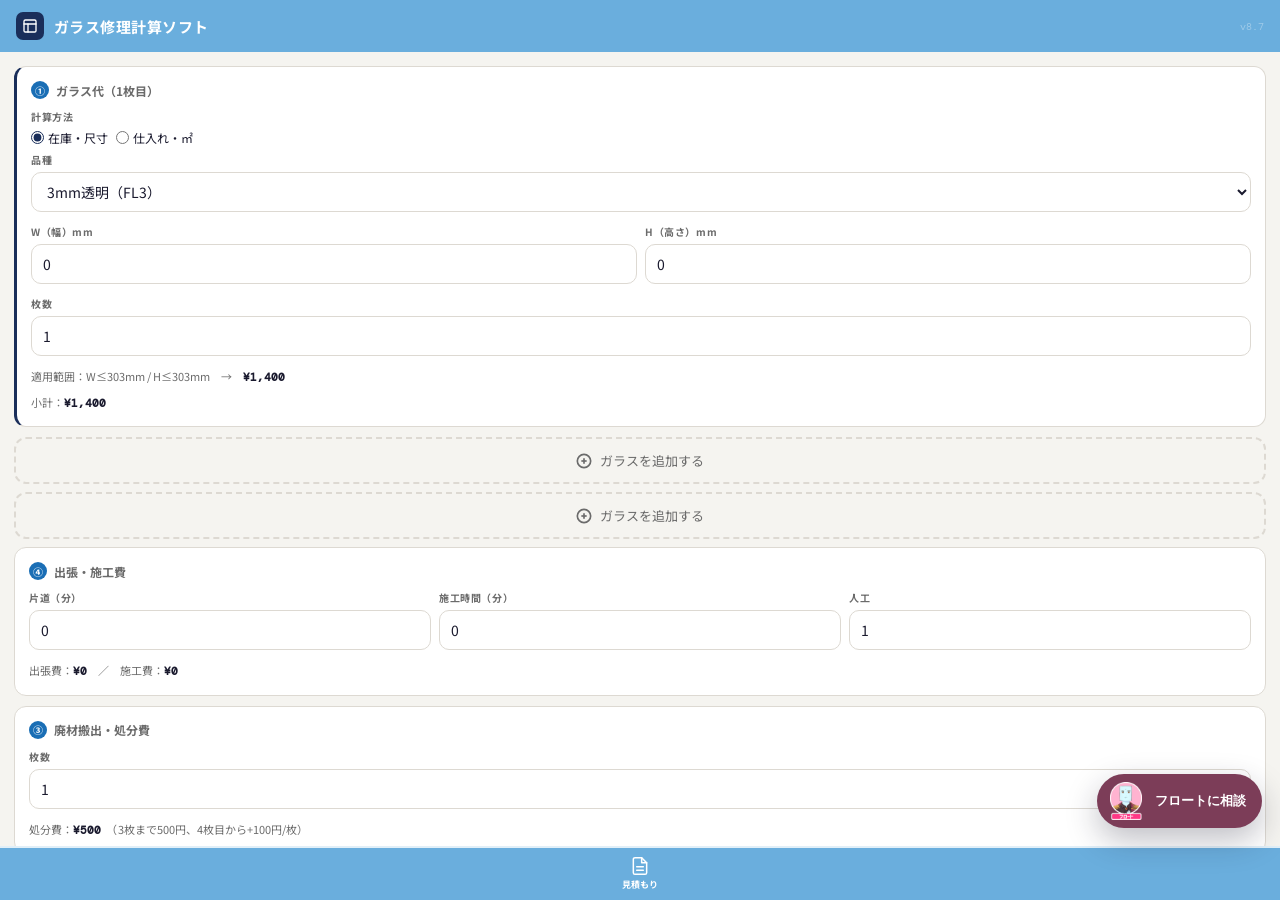
==== commit d24f3319: "Update estimate_app.html" ====
--- a/estimate_app.html
+++ b/estimate_app.html
@@ -260,10 +260,6 @@
       <div id="waste-rule-kino" class="esec-note" style="display:none">処分費：<strong id="e-waste-price-kino">—</strong>　（300円/枚）</div>
     </div>
     <div id="extra-waste-rows"></div>
-    <button id="add-waste-btn" onclick="addExtraWasteRow()" style="display:flex;align-items:center;justify-content:center;gap:8px;width:100%;margin:4px 0 8px;padding:12px;border:2px dashed var(--border);border-radius:12px;background:transparent;color:var(--text2);font-size:13px;font-family:inherit;cursor:pointer;transition:all 0.15s" onmouseover="this.style.borderColor='var(--accent2)';this.style.color='var(--accent2)'" onmouseout="this.style.borderColor='var(--border)';this.style.color='var(--text2)'">
-      <svg viewBox="0 0 24 24" width="16" height="16" fill="none" stroke="currentColor" stroke-width="2.5"><circle cx="12" cy="12" r="10"/><line x1="12" y1="8" x2="12" y2="16"/><line x1="8" y1="12" x2="16" y2="12"/></svg>
-      ＋処分費を追加する
-    </button>
     <div class="esec">
       <div class="esec-title"><span class="num">②</span>付属品</div>
 
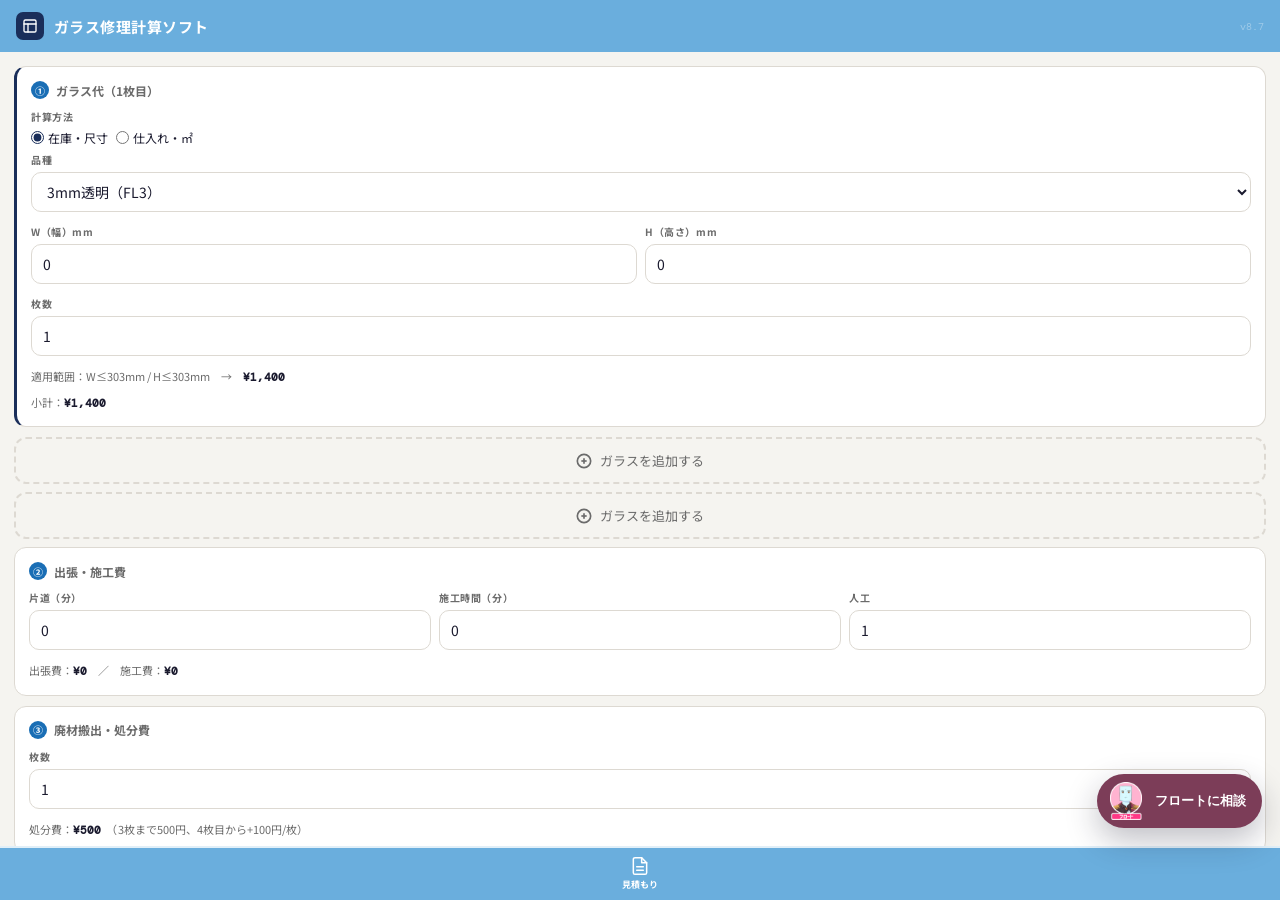
==== commit 380515ac: "Update estimate_app.html" ====
--- a/estimate_app.html
+++ b/estimate_app.html
@@ -243,7 +243,7 @@
     </button>
 
     <div class="esec">
-      <div class="esec-title"><span class="num">④</span>出張・施工費</div>
+      <div class="esec-title"><span class="num">②</span>出張・施工費</div>
       <div class="cgrp">
         <div class="irow travel-row">
           <div><div class="clbl">片道（分）</div><input type="number" id="e-travel" value="0" min="0" max="90" inputmode="numeric" oninput="calcTravel();"></div>
@@ -261,7 +261,7 @@
     </div>
     <div id="extra-waste-rows"></div>
     <div class="esec">
-      <div class="esec-title"><span class="num">②</span>付属品</div>
+      <div class="esec-title"><span class="num">④</span>付属品</div>
 
       <!-- コーキング（プルダウン） -->
       <div class="cgrp">
@@ -303,10 +303,10 @@
         <div class="brow" id="b-order-row"><span class="lbl">①ガラス代（仕入れ）</span><span class="amt" id="b-order">—</span></div>
         <div id="b-order-detail" style="display:none;flex-direction:column"></div>
       </div>
-      <div class="brow"><span class="lbl">④出張施工費</span><span class="amt" id="b-travel">—</span></div>
+      <div class="brow"><span class="lbl">②出張施工費</span><span class="amt" id="b-travel">—</span></div>
       <div class="brow"><span class="lbl">③廃材処分費</span><span class="amt" id="b-waste">—</span></div>
       <div class="brow" id="b-delivery-row" style="display:none"><span class="lbl">メーカー配送料</span><span class="amt" id="b-delivery">—</span></div>
-      <div class="brow"><span class="lbl">②付属品</span><span class="amt" id="b-acc">—</span></div>
+      <div class="brow"><span class="lbl">④付属品</span><span class="amt" id="b-acc">—</span></div>
       <div id="b-acc-detail" style="display:none;flex-direction:column;gap:0"></div>
       <div class="brow"><span class="lbl" id="misc-label">⑤諸経費（5%・最低2,000円）</span><span class="amt" id="b-misc">—</span></div>
       <div class="btotal"><span>合計（税別）</span><span class="amt" id="b-total">—</span></div>
@@ -1424,7 +1424,7 @@
   recalcTotal();
 }
 
-// 入力セクションと見積もり内訳を、付属品 → 廃材 → 出張・施工費の順にする
+// 見積もり内訳を、番号順（ガラス → 出張施工費 → 廃材 → 付属品）にする
 function reorderEstimateSections(){
   const accessorySection=document.getElementById('acc-items')?.closest('.esec');
   const wasteSection=document.getElementById('e-waste')?.closest('.esec');
@@ -1445,14 +1445,14 @@
   const deliveryRow=document.getElementById('b-delivery-row');
   const travelRow=document.getElementById('b-travel')?.closest('.brow');
   if(glassRows&&accessoryRow&&accessoryDetail&&wasteRow&&deliveryRow&&travelRow){
-    glassRows.after(accessoryRow);
+    glassRows.after(travelRow);
+    travelRow.after(wasteRow);
+    wasteRow.after(deliveryRow);
+    deliveryRow.after(accessoryRow);
     accessoryRow.after(accessoryDetail);
-    accessoryDetail.after(wasteRow);
-    wasteRow.after(deliveryRow);
-    deliveryRow.after(travelRow);
-    accessoryRow.querySelector('.lbl').textContent='②付属品';
+    accessoryRow.querySelector('.lbl').textContent='④付属品';
     wasteRow.querySelector('.lbl').textContent='③廃材処分費';
-    travelRow.querySelector('.lbl').textContent='④出張施工費';
+    travelRow.querySelector('.lbl').textContent='②出張施工費';
   }
 }
 
@@ -1486,7 +1486,7 @@
 const n=visibleBtns.length;
 const ind=document.getElementById('main-ind');
 if(ind){ind.style.width=(100/n)+'%';ind.style.left='0%';}
-if('serviceWorker' in navigator) navigator.serviceWorker.register('sw.js').catch(()=>{});
+if('serviceWorker' in navigator) navigator.serviceWorker.register('sw.js', { updateViaCache: 'none' }).catch(()=>{});
 
 (function(){
   const launcher=document.getElementById('floatChatLauncher');
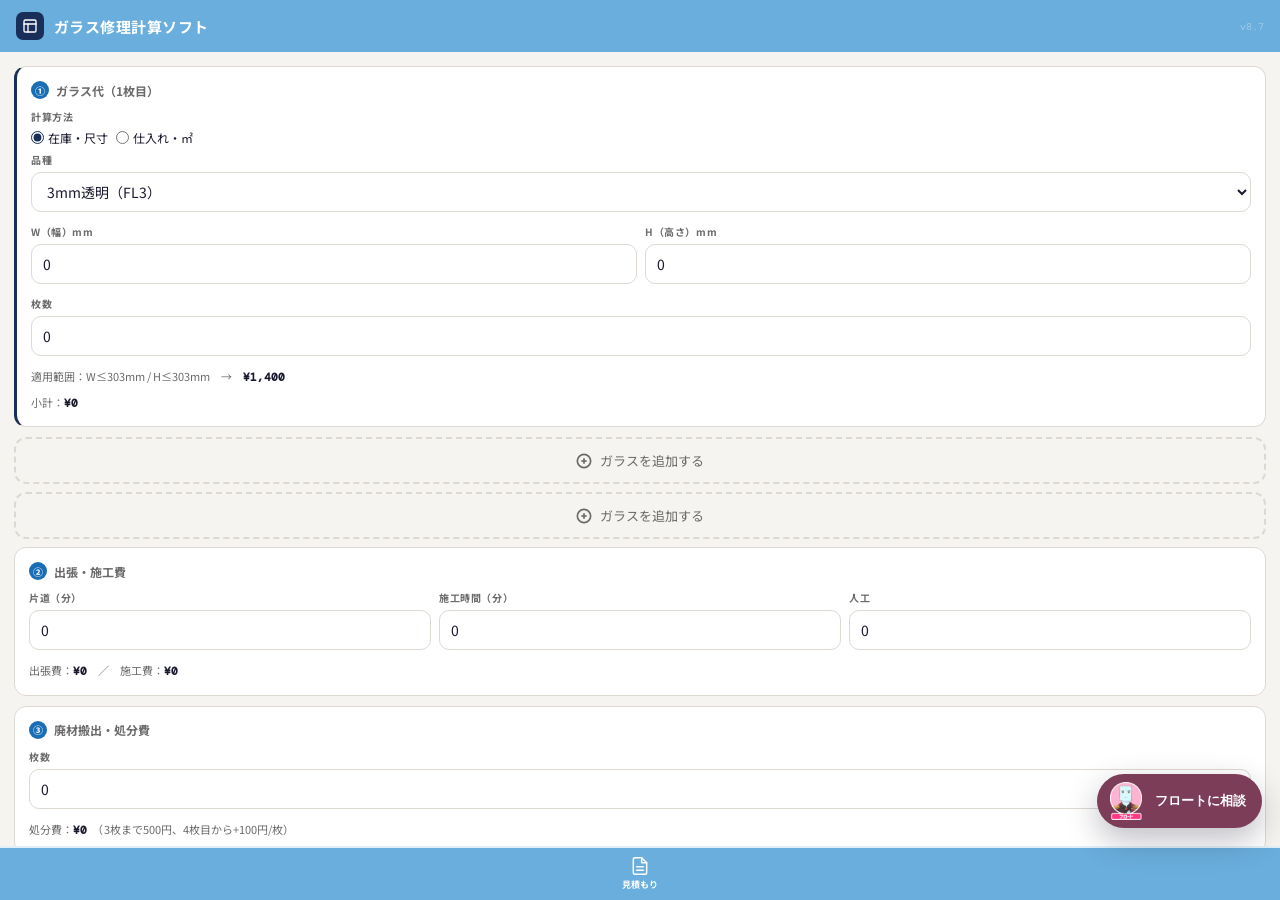
==== commit c6ed2723: "Update estimate_app.html" ====
--- a/estimate_app.html
+++ b/estimate_app.html
@@ -124,7 +124,7 @@
           </div>
         </div>
         <div class="cgrp" style="margin-top:6px"><div class="clbl">枚数</div>
-          <input type="number" id="e-count-shaku" value="1" min="1" max="99" inputmode="numeric" oninput="calcEst();">
+<input type="number" id="e-count-shaku" value="0" min="0" max="99" inputmode="numeric" oninput="calcEst();">
         </div>
         <div class="esec-note">適用範囲：<span id="e-glass-range">—</span>　→　<strong id="e-glass-price">—</strong></div>
         <div class="esec-note">小計：<strong id="e-glass-total">—</strong></div>
@@ -217,7 +217,7 @@
           </div>
         </div>
         <div class="cgrp" style="margin-top:6px"><div class="clbl">枚数</div>
-          <input type="number" id="e-count-sqm" value="1" min="1" max="99" inputmode="numeric" oninput="calcOrder(false);">
+<input type="number" id="e-count-sqm" value="0" min="0" max="99" inputmode="numeric" oninput="calcOrder(false);">
         </div>
         <div class="esec-note">単価：<strong id="o-unit">—</strong></div>
         <div class="esec-note">小計：<strong id="o-total-price">—</strong></div>
@@ -248,14 +248,14 @@
         <div class="irow travel-row">
           <div><div class="clbl">片道（分）</div><input type="number" id="e-travel" value="0" min="0" max="90" inputmode="numeric" oninput="calcTravel();"></div>
           <div><div class="clbl">施工時間（分）</div><input type="number" id="e-work" value="0" min="0" inputmode="numeric" oninput="calcTravel();"></div>
-          <div><div class="clbl">人工</div><input type="number" id="e-labor" value="1" min="0" step="1" inputmode="numeric" oninput="calcTravel();"></div>
+<div><div class="clbl">人工</div><input type="number" id="e-labor" value="0" min="0" step="1" inputmode="numeric" oninput="calcTravel();"></div>
         </div>
       </div>
       <div class="esec-note">出張費：<strong id="e-travel-price">—</strong>　／　施工費：<strong id="e-work-price">—</strong></div>
     </div>
     <div class="esec">
       <div class="esec-title"><span class="num">③</span>廃材搬出・処分費</div>
-      <div class="cgrp"><div class="clbl">枚数</div><input type="number" id="e-waste" value="1" min="0" max="20" inputmode="numeric" oninput="const w=parseInt(this.value)||0;updateWasteUI(w);recalcTotal();"></div>
+<div class="cgrp"><div class="clbl">枚数</div><input type="number" id="e-waste" value="0" min="0" max="20" inputmode="numeric" oninput="const w=parseInt(this.value)||0;updateWasteUI(w);recalcTotal();"></div>
       <div id="waste-rule-tanban" class="esec-note">処分費：<strong id="e-waste-price">—</strong>　（3枚まで500円、4枚目から+100円/枚）</div>
       <div id="waste-rule-kino" class="esec-note" style="display:none">処分費：<strong id="e-waste-price-kino">—</strong>　（300円/枚）</div>
     </div>
@@ -282,8 +282,8 @@
       </div>
       <div class="cgrp" id="acc-caulk-len-wrap" style="display:none">
         <div class="irow">
-          <div><div class="clbl">長さ（m）</div><input type="number" id="acc-caulk-len" value="1" min="0.1" step="0.1" inputmode="decimal" oninput="calcAcc()"></div>
-          <div><div class="clbl">本数</div><input type="number" id="acc-caulk-count" value="1" min="1" max="99" inputmode="numeric" oninput="calcAcc()"></div>
+<div><div class="clbl">長さ（m）</div><input type="number" id="acc-caulk-len" value="0" min="0" step="0.1" inputmode="decimal" oninput="calcAcc()"></div>
+<div><div class="clbl">本数</div><input type="number" id="acc-caulk-count" value="0" min="0" max="99" inputmode="numeric" oninput="calcAcc()"></div>
         </div>
         <div class="esec-note" style="margin-top:6px">コーキング代：<strong id="acc-caulk-price">—</strong></div>
       </div>
@@ -560,10 +560,10 @@
   const type=document.getElementById('e-type').value;
   const w=parseInt(document.getElementById('e-w').value)||0;
   const h=parseInt(document.getElementById('e-h').value)||0;
-  const count=parseInt(document.getElementById('e-count-shaku').value)||1;
+  const count=parseInt(document.getElementById('e-count-shaku').value)||0;
   const tMin=parseInt(document.getElementById('e-travel').value)||0;
   const wMin=parseInt(document.getElementById('e-work').value)||0;
-  const waste=parseInt(document.getElementById('e-waste').value)||1;
+  const waste=parseInt(document.getElementById('e-waste').value)||0;
 
   let price=null,range='—';
   if(type==='ami_t'){
@@ -783,7 +783,7 @@
     unitEl.textContent='—';
     totalEl.textContent='—';
     setBaseOrderTotal(null);
-    const waste=parseInt(document.getElementById('e-waste').value)||1;
+    const waste=parseInt(document.getElementById('e-waste').value)||0;
     updateWasteUI(waste);recalcGlassTotal();return;
   }
 
@@ -791,18 +791,18 @@
 
   // 強化ガラス（枚/㎡）
   if(kyokaTypes.includes(type)){
-    const count=parseInt(document.getElementById('e-count-sqm').value)||1;
+    const count=parseInt(document.getElementById('e-count-sqm').value)||0;
     const unit=area<=0.3?d.sheet:d.sqm;
     const total=area<=0.3?d.sheet*count:ceil100(d.sqm*area*count);
     unitEl.textContent=area<=0.3?fmt(d.sheet)+'/枚'+noteStr:fmt(d.sqm)+'/㎡';
     totalEl.textContent=fmt(total)+(count>1?` (${count}枚)`:'');
     setBaseOrderTotal(total);
-    const waste=parseInt(document.getElementById('e-waste').value)||1;
+    const waste=parseInt(document.getElementById('e-waste').value)||0;
     updateWasteUI(waste);recalcGlassTotal();return;
   }
   // セキュオ（枚/㎡/4㎡〜）
   if(secuoTypes.includes(type)){
-    const count=parseInt(document.getElementById('e-count-sqm').value)||1;
+    const count=parseInt(document.getElementById('e-count-sqm').value)||0;
     let unit,total;
     if(area<=0.3){unit=d.s;total=d.s*count;}
     else if(area<=4){unit=d.m;total=ceil100(d.m*area*count);}
@@ -810,17 +810,17 @@
     unitEl.textContent=area<=0.3?fmt(unit)+'/枚'+noteStr:fmt(unit)+'/㎡';
     totalEl.textContent=fmt(total)+(count>1?` (${count}枚)`:'');
     setBaseOrderTotal(total);
-    const waste=parseInt(document.getElementById('e-waste').value)||1;
+    const waste=parseInt(document.getElementById('e-waste').value)||0;
     updateWasteUI(waste);recalcGlassTotal();return;
   }
   // ラミペーン・スペーシア・ソノグラス（枚/㎡）
   if(lamiTypes.includes(type)){
-    const count=parseInt(document.getElementById('e-count-sqm').value)||1;
+    const count=parseInt(document.getElementById('e-count-sqm').value)||0;
     if(area>4){
       unitEl.textContent='範囲外';
       totalEl.textContent='—';
       setBaseOrderTotal(null);
-      const waste=parseInt(document.getElementById('e-waste').value)||1;
+      const waste=parseInt(document.getElementById('e-waste').value)||0;
       updateWasteUI(waste);recalcGlassTotal();return;
     }
     const unit=area<=0.3?d.s:d.m;
@@ -828,32 +828,32 @@
     unitEl.textContent=area<=0.3?fmt(d.s)+'/枚'+noteStr:fmt(d.m)+'/㎡';
     totalEl.textContent=fmt(total)+(count>1?` (${count}枚)`:'');
     setBaseOrderTotal(total);
-    const waste=parseInt(document.getElementById('e-waste').value)||1;
+    const waste=parseInt(document.getElementById('e-waste').value)||0;
     updateWasteUI(waste);recalcGlassTotal();return;
   }
   // ペアマルチ系（グレチャンあり/なし）
   if(gretchanTypes.includes(type)){
-    const count=parseInt(document.getElementById('e-count-sqm').value)||1;
+    const count=parseInt(document.getElementById('e-count-sqm').value)||0;
     const tbl=gc===1?d.g1:d.g0;
     let unit=null;
     for(const [max,p] of tbl){if(area<=max){unit=p;break;}}
-    if(!unit){unitEl.textContent='範囲外';totalEl.textContent='—';setBaseOrderTotal(null);const w0=parseInt(document.getElementById('e-waste').value)||1;updateWasteUI(w0);recalcGlassTotal();return;}
+    if(!unit){unitEl.textContent='範囲外';totalEl.textContent='—';setBaseOrderTotal(null);const w0=parseInt(document.getElementById('e-waste').value)||0;updateWasteUI(w0);recalcGlassTotal();return;}
     const isSheetPrice=area<=0.3;
     const pairTotal=isSheetPrice?unit*count:ceil100(unit*area*count);
     unitEl.textContent=fmt(unit)+(isSheetPrice?'/枚':'/㎡')+noteStr;
     totalEl.textContent=fmt(pairTotal)+(count>1?` (${count}枚)`:'');
     setBaseOrderTotal(pairTotal);
-    const waste=parseInt(document.getElementById('e-waste').value)||1;
+    const waste=parseInt(document.getElementById('e-waste').value)||0;
     updateWasteUI(waste);recalcGlassTotal();return;
   }
   // 通常㎡テーブル（sqmTbl形式 or 配列形式）
-  const count=parseInt(document.getElementById('e-count-sqm').value)||1;
+  const count=parseInt(document.getElementById('e-count-sqm').value)||0;
   const tbl=d.sqmTbl||d;
   if(type==='mirror_cut'&&area<=0.1){
     unitEl.textContent='問い合わせ';
     totalEl.textContent='—';
     setBaseOrderTotal(null);
-    const waste=parseInt(document.getElementById('e-waste').value)||1;
+    const waste=parseInt(document.getElementById('e-waste').value)||0;
     updateWasteUI(waste);recalcGlassTotal();return;
   }
   // 0.1㎡以下は枚単価
@@ -862,17 +862,17 @@
     unitEl.textContent=fmt(d.sheet)+'/枚'+noteStr;
     totalEl.textContent=fmt(ceil100(total))+(count>1?` (${count}枚)`:'');
     setBaseOrderTotal(ceil100(total));
-    const waste=parseInt(document.getElementById('e-waste').value)||1;
+    const waste=parseInt(document.getElementById('e-waste').value)||0;
     updateWasteUI(waste);recalcGlassTotal();return;
   }
   let unit=null;
   for(const [max,p] of tbl){if(area<=max){unit=p;break;}}
-  if(!unit){unitEl.textContent='範囲外';totalEl.textContent='—';setBaseOrderTotal(null);const w0=parseInt(document.getElementById('e-waste').value)||1;updateWasteUI(w0);recalcGlassTotal();return;}
+  if(!unit){unitEl.textContent='範囲外';totalEl.textContent='—';setBaseOrderTotal(null);const w0=parseInt(document.getElementById('e-waste').value)||0;updateWasteUI(w0);recalcGlassTotal();return;}
   const orderTotal=ceil100(Math.round(unit*area*count));
   unitEl.textContent=fmt(unit)+'/㎡'+noteStr;
   totalEl.textContent=fmt(orderTotal)+(count>1?` (${count}枚)`:'');
   setBaseOrderTotal(orderTotal);
-  const waste=parseInt(document.getElementById('e-waste').value)||1;
+  const waste=parseInt(document.getElementById('e-waste').value)||0;
   updateWasteUI(waste);
   recalcGlassTotal();
 }
@@ -1011,7 +1011,7 @@
         <div><div class="clbl">W（幅）mm</div><input type="number" id="ex-w-${id}" value="800" min="1" inputmode="numeric" oninput="calcExtraRow(${id})"></div>
         <div><div class="clbl">H（高さ）mm</div><input type="number" id="ex-h-${id}" value="800" min="1" inputmode="numeric" oninput="calcExtraRow(${id})"></div>
       </div></div>
-      <div class="cgrp"><div class="clbl">枚数</div><input type="number" id="ex-cnt-shaku-${id}" value="1" min="1" max="99" inputmode="numeric" oninput="calcExtraRow(${id})"></div>
+<div class="cgrp"><div class="clbl">枚数</div><input type="number" id="ex-cnt-shaku-${id}" value="0" min="0" max="99" inputmode="numeric" oninput="calcExtraRow(${id})"></div>
     </div>
 
     <!-- ㎡モード（初期非表示） -->
@@ -1027,7 +1027,7 @@
           </select>
         </div>
       </div></div>
-      <div class="cgrp"><div class="clbl">枚数</div><input type="number" id="ex-cnt-sqm-${id}" value="1" min="1" max="99" inputmode="numeric" oninput="calcExtraRow(${id})"></div>
+<div class="cgrp"><div class="clbl">枚数</div><input type="number" id="ex-cnt-sqm-${id}" value="0" min="0" max="99" inputmode="numeric" oninput="calcExtraRow(${id})"></div>
     </div>
 
     <div class="esec-note">小計：<strong id="ex-subtotal-${id}">—</strong></div>`;
@@ -1172,7 +1172,7 @@
   const type=document.getElementById('ex-otype-'+id).value;
   const area=parseFloat(document.getElementById('ex-area-'+id).value)||0;
   const gc=parseInt(document.getElementById('ex-gc-'+id).value)||0;
-  const count=parseInt(document.getElementById('ex-cnt-sqm-'+id).value)||1;
+  const count=parseInt(document.getElementById('ex-cnt-sqm-'+id).value)||0;
   const gcWrap=document.getElementById('ex-gc-wrap-'+id);
   gcWrap.style.display=gretchanTypes.includes(type)?'block':'none';
   const d=orderData[type];
@@ -1231,7 +1231,7 @@
   const type=document.getElementById('ex-type-'+id).value;
   const w=parseInt(document.getElementById('ex-w-'+id).value)||0;
   const h=parseInt(document.getElementById('ex-h-'+id).value)||0;
-  const count=parseInt(document.getElementById('ex-cnt-shaku-'+id).value)||1;
+  const count=parseInt(document.getElementById('ex-cnt-shaku-'+id).value)||0;
   const sel=document.getElementById('ex-type-'+id);
   const label=sel.options[sel.selectedIndex].text;
   let price=null;
@@ -1349,7 +1349,7 @@
     row.innerHTML=`
       <input type="checkbox" id="${item.id}_chk" onchange="calcAcc()" style="width:16px;height:16px;flex-shrink:0;accent-color:var(--accent2)">
       <label for="${item.id}_chk" style="font-size:12px;flex:1;cursor:pointer;line-height:1.3">${item.label}<br><span style="font-size:10px;color:var(--text2)">¥${item.price.toLocaleString()}/${item.unit}</span></label>
-      <input type="number" id="${item.id}_qty" value="1" min="${item.unit==='㎡'||item.unit==='m'?'0.1':'1'}" max="999" inputmode="${item.unit==='㎡'||item.unit==='m'?'decimal':'numeric'}" step="${item.unit==='㎡'||item.unit==='m'?'0.1':'1'}" oninput="calcAcc()" style="width:58px;height:34px;border:1.5px solid var(--border);border-radius:8px;text-align:center;font-size:13px;font-family:inherit;background:var(--surface);color:var(--text)">
+<input type="number" id="${item.id}_qty" value="0" min="0" max="999" inputmode="${item.unit==='㎡'||item.unit==='m'?'decimal':'numeric'}" step="${item.unit==='㎡'||item.unit==='m'?'0.1':'1'}" oninput="calcAcc()" style="width:58px;height:34px;border:1.5px solid var(--border);border-radius:8px;text-align:center;font-size:13px;font-family:inherit;background:var(--surface);color:var(--text)">
       <span style="font-size:10px;color:var(--text2);flex-shrink:0">${item.unit}</span>
       <span id="${item.id}_sub" style="font-size:12px;font-family:'DM Mono',monospace;min-width:52px;text-align:right;color:var(--text2)">—</span>`;
     wrap.appendChild(row);
@@ -1365,7 +1365,7 @@
     row.innerHTML=`
       <input type="checkbox" id="${item.id}_chk" onchange="calcAcc()" style="width:16px;height:16px;flex-shrink:0;accent-color:var(--accent2)">
       <label for="${item.id}_chk" style="font-size:12px;flex:1;cursor:pointer;line-height:1.3">${item.label}<br><span style="font-size:10px;color:var(--text2)">¥${item.price.toLocaleString()}/${item.unit}</span></label>
-      <input type="number" id="${item.id}_qty" value="1" min="1" max="999" inputmode="numeric" step="1" oninput="calcAcc()" style="width:58px;height:34px;border:1.5px solid var(--border);border-radius:8px;text-align:center;font-size:13px;font-family:inherit;background:var(--surface);color:var(--text)">
+<input type="number" id="${item.id}_qty" value="0" min="0" max="999" inputmode="numeric" step="1" oninput="calcAcc()" style="width:58px;height:34px;border:1.5px solid var(--border);border-radius:8px;text-align:center;font-size:13px;font-family:inherit;background:var(--surface);color:var(--text)">
       <span style="font-size:10px;color:var(--text2);flex-shrink:0">${item.unit}</span>
       <span id="${item.id}_sub" style="font-size:12px;font-family:'DM Mono',monospace;min-width:52px;text-align:right;color:var(--text2)">—</span>`;
     mirrorSec.appendChild(row);
@@ -1388,7 +1388,7 @@
   let caulkTotal=0;
   if(caulkPrice>0){
     const len=parseFloat(document.getElementById('acc-caulk-len').value)||0;
-    const cnt=parseInt(document.getElementById('acc-caulk-count').value)||1;
+    const cnt=parseInt(document.getElementById('acc-caulk-count').value)||0;
     caulkTotal=ceil10(caulkPrice*len*cnt);
     document.getElementById('acc-caulk-price').textContent=fmt(caulkTotal);
   }
@@ -1398,7 +1398,7 @@
   accItems.forEach(item=>{
     const chk=document.getElementById(item.id+'_chk');
     if(!chk) return;
-    const qty=parseFloat(document.getElementById(item.id+'_qty').value)||1;
+    const qty=parseFloat(document.getElementById(item.id+'_qty').value)||0;
     const sub=chk.checked?ceil10(item.price*qty):0;
     const subEl=document.getElementById(item.id+'_sub');
     subEl.textContent=chk.checked?fmt(sub):'—';
@@ -1410,7 +1410,7 @@
   mirrorAccItems.forEach(item=>{
     const chk=document.getElementById(item.id+'_chk');
     if(!chk) return;
-    const qty=parseFloat(document.getElementById(item.id+'_qty').value)||1;
+    const qty=parseFloat(document.getElementById(item.id+'_qty').value)||0;
     const sub=showMirror&&chk.checked?ceil10(item.price*qty):0;
     const subEl=document.getElementById(item.id+'_sub');
     subEl.textContent=chk.checked?fmt(sub):'—';
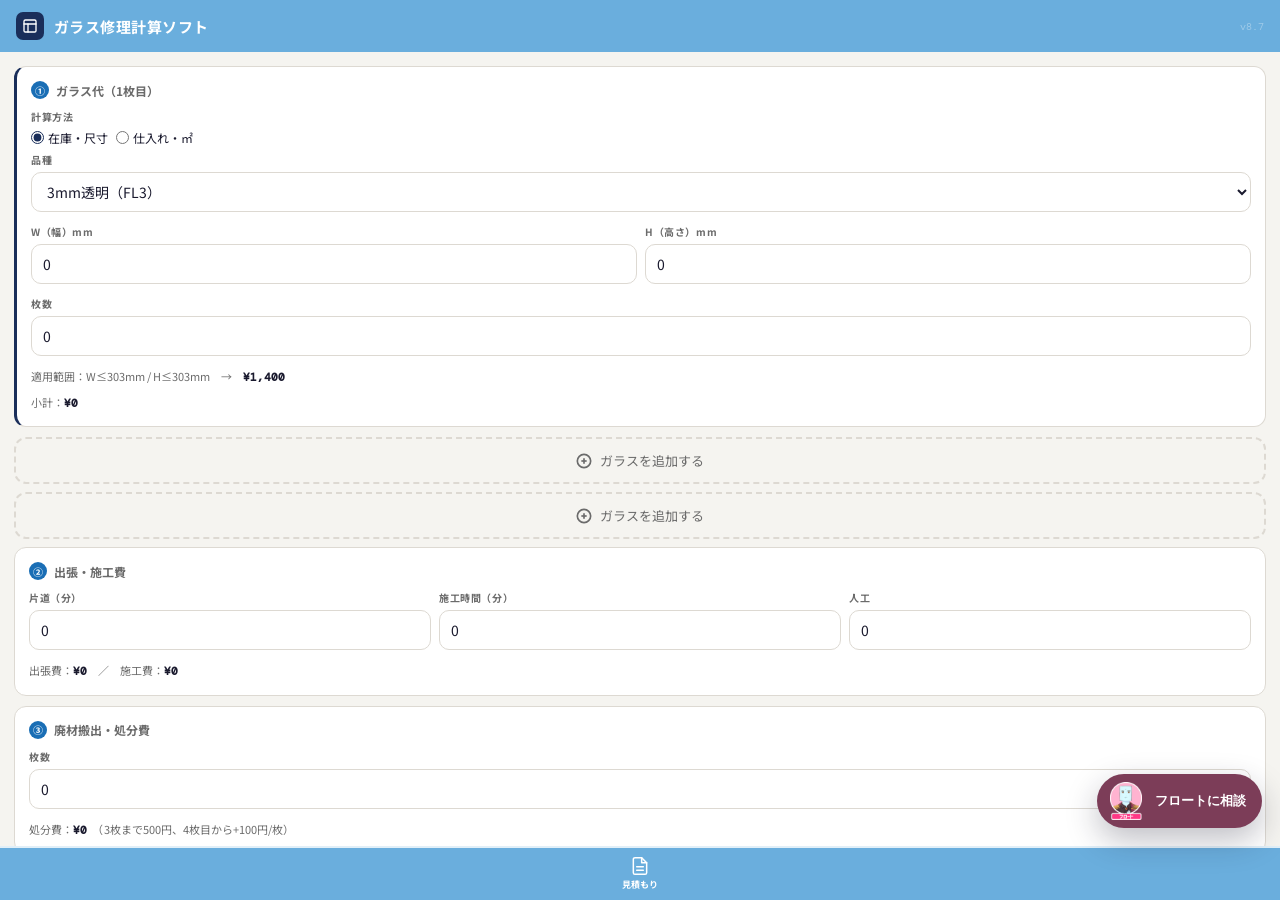
==== commit ebec0b8b: "Update estimate_app.html" ====
--- a/estimate_app.html
+++ b/estimate_app.html
@@ -63,8 +63,9 @@
 @media (max-width:720px){
   html,body{height:auto;min-height:100%;overflow-y:auto;-webkit-overflow-scrolling:touch}
   #app{position:relative;min-height:100dvh;display:block;padding-bottom:74px}
-  #content{display:block}
+  #content{position:relative;top:auto;left:auto;right:auto;bottom:auto;display:block}
   .page.active{position:relative;top:auto;left:auto;right:auto;bottom:auto;overflow:visible;min-height:auto}
+  .page-inner{padding-bottom:170px}
   nav.main-nav{position:fixed;bottom:0;left:0;right:0}
 }
 </style>
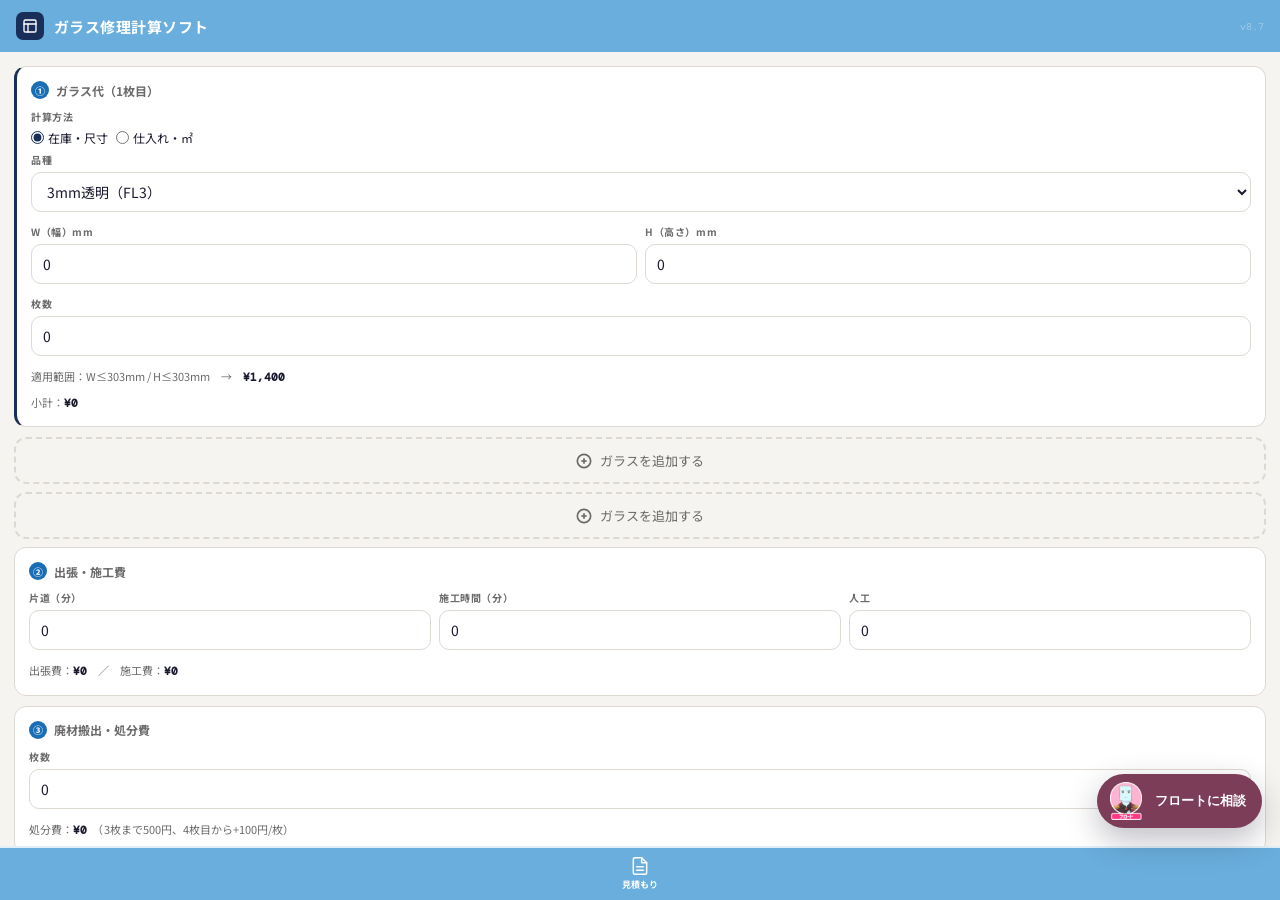
==== commit 550e006d: "Update estimate_app.html" ====
--- a/estimate_app.html
+++ b/estimate_app.html
@@ -347,7 +347,7 @@
   fl2:{cols:[303,455,914],rows:[303,455,914],prices:[[1500,1500,1500],[1500,1500,1500],[1500,1500,2900]]},
   fl5:{cols:[303,455,914,1219,1829,2134,2438],rows:[303,455,914,1219,1829,2134,2438],prices:[[2000,2000,2100,2800,4200,4900,5600],[2000,2000,3200,4200,6300,7400,8400],[2100,3200,6300,8500,12700,14800,16900],[2800,4200,8500,11300,16900,19700,22600],[4200,6300,12700,16900,25400,29600,33800],[4900,7400,14800,19700,29600,null,null],[5600,8400,16900,22600,33800,null,null]]},
   f4a:{cols:[303,455,914,1219,1829],rows:[303,455,914,1219,1829],prices:[[2400,2400,2600,3400,5100],[2400,2400,3800,5100,7700],[2600,3800,7700,10300,15400],[3400,5100,10300,13700,20500],[5100,7700,15400,20500,30800]]},
-  polka:{cols:[303,455,914],rows:[303,455,914],prices:[[3000,3000,3600],[3000,3000,5400],[4000,6000,6000]]},
+  polka:{cols:[303,455,914],rows:[303,455,914],prices:[[3000,3000,3600],[3000,3000,3000],[3000,3000,6000]]},
   g3:{cols:[303,455,914,1219,1829],rows:[303,455,914,1219,1829],prices:[[5200,5200,5600,7400,11100],[5200,5200,8400,11200,16700],[5600,8400,16800,22400,33600],[7400,11200,22400,29900,44800],[11100,16700,33600,44800,67200]]},
   g2:{cols:[303,455,914],rows:[303,455,914],prices:[[1600,1600,1600],[1600,1600,1600],[1600,1600,3200]]},
   // 網入りガラス（W幅別の固定価格）
